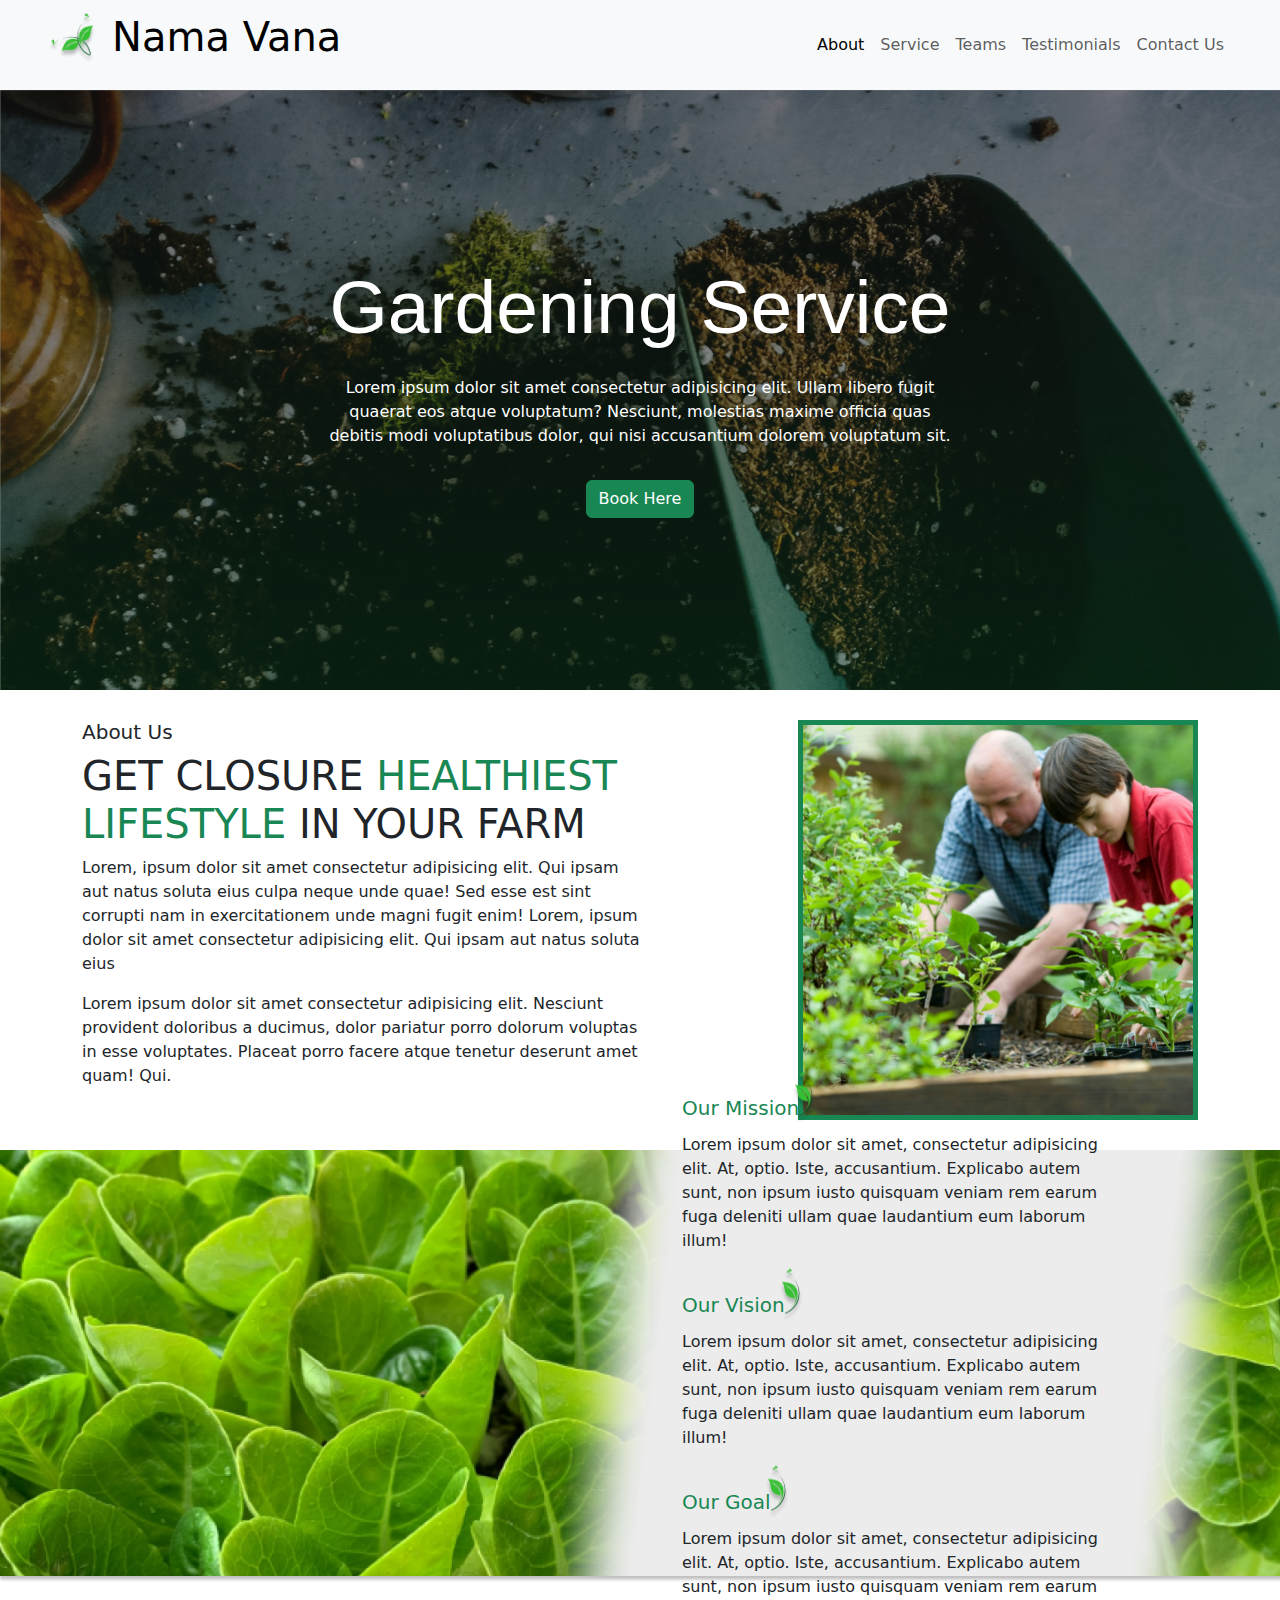
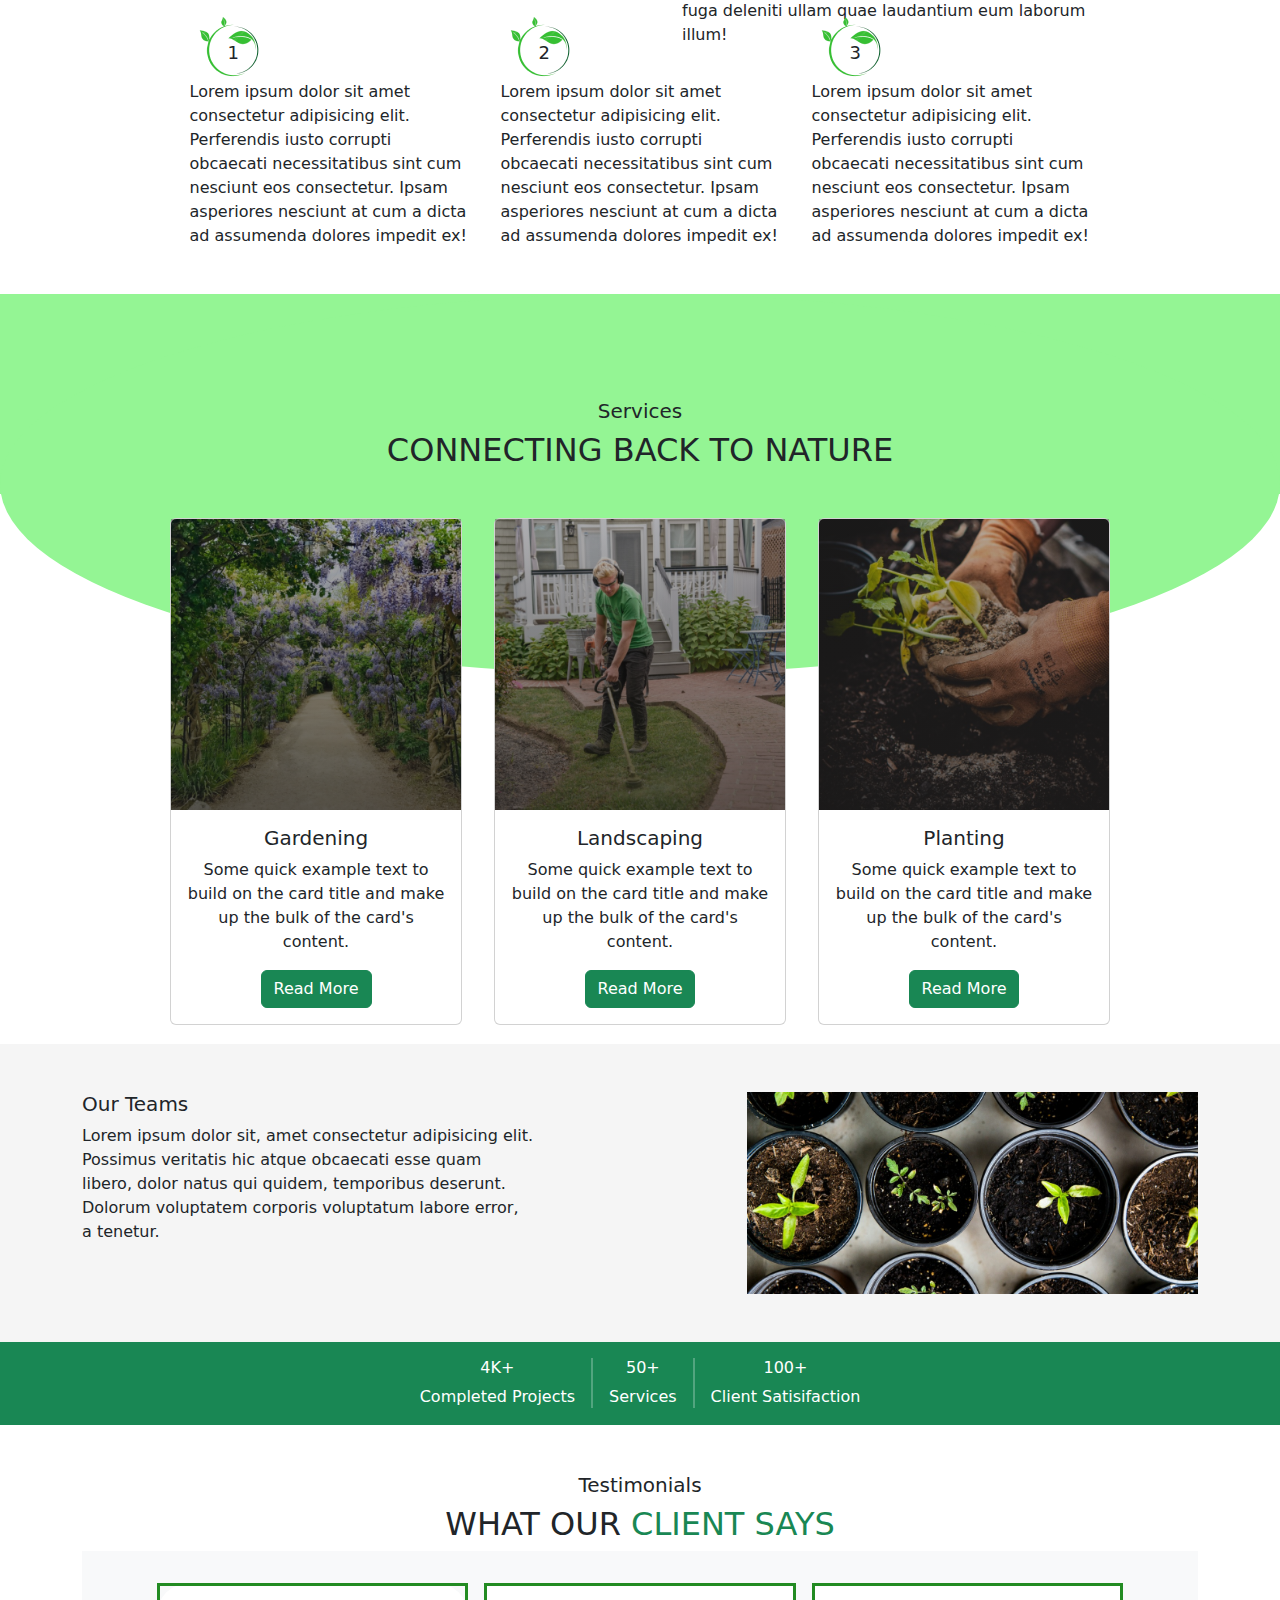
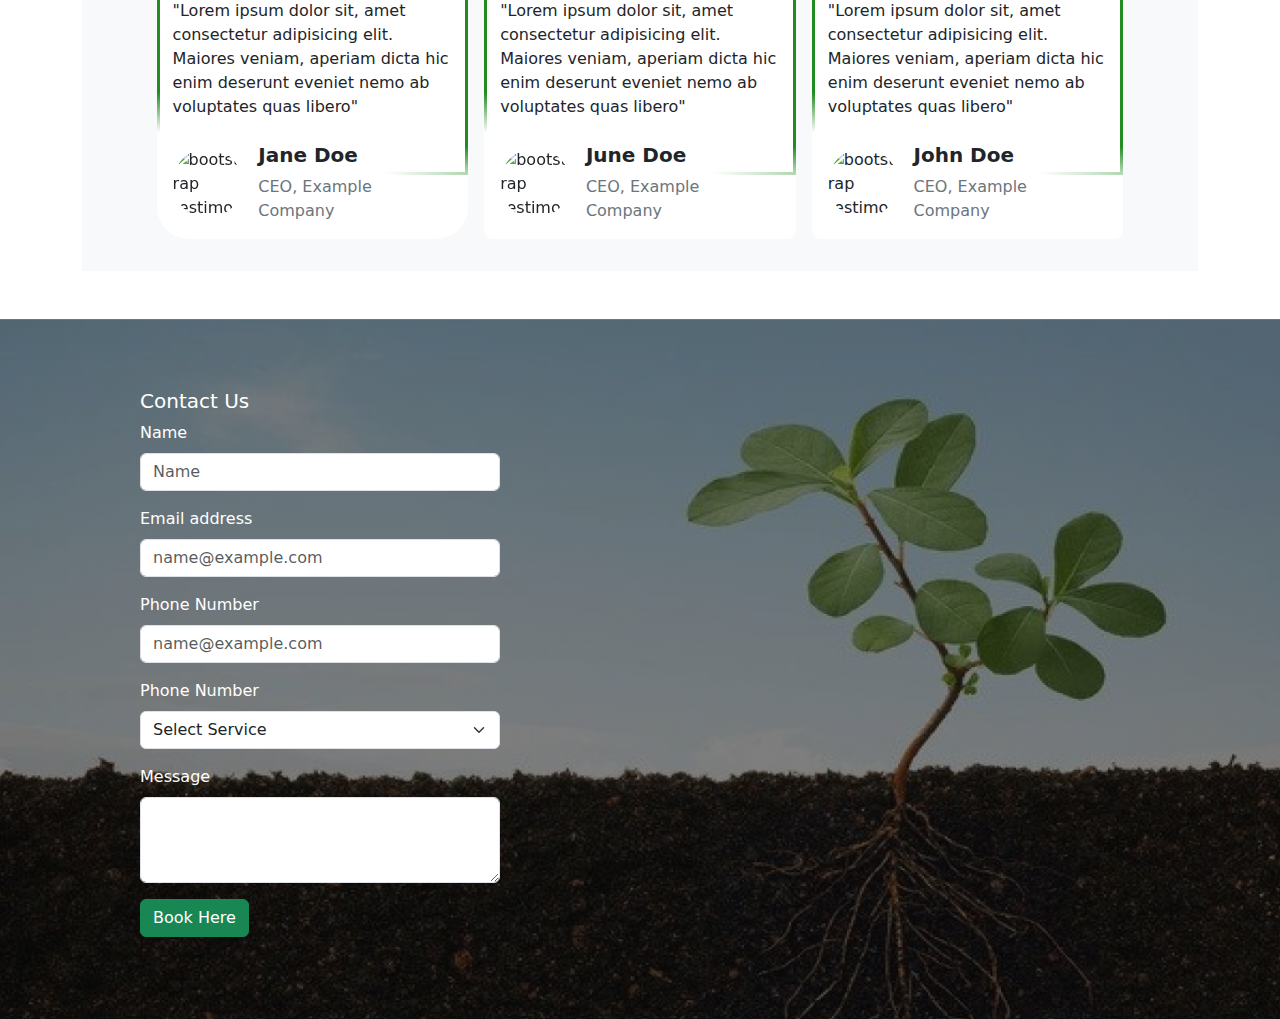
==== gardening_landing_page/html/index.html @ 5853735e "Adding Expense Logger and Gardening Landing Page projects" ====
<!DOCTYPE html>
<html lang="en">
<head>
    <meta charset="UTF-8">
    <meta name="viewport" content="width=device-width, initial-scale=1.0">
    <title>Document</title>

    <!-- ---google fonts----- -->
    <link rel="preconnect" href="https://fonts.googleapis.com">
    <link rel="preconnect" href="https://fonts.gstatic.com" crossorigin>
    <link href="https://fonts.googleapis.com/css2?family=Irish+Grover&display=swap" rel="stylesheet">
    <link href="https://cdn.jsdelivr.net/npm/bootstrap@5.1.3/dist/css/bootstrap.min.css" rel="stylesheet" crossorigin="anonymous">
    <link href="../assets/css/style.css" rel="stylesheet">
    <script src="https://cdn.jsdelivr.net/npm/bootstrap@5.1.3/dist/js/bootstrap.bundle.min.js" crossorigin="anonymous"></script>
</head>
<body>
    <!-- ----navbar----- -->
    <nav class="navbar navbar-expand-lg navbar-light bg-light">
        <div class="container-fluid px-5">
            <a class="d-flex navbar-brand flex-start" href="#">
                <img src="../assets/img/logo.png" alt="" width="64" height="64" class="d-inline-block align-text-top">
               <h1 class="irish-grover-regular">Nama Vana</h1>
              </a>
          <button class="navbar-toggler" type="button" data-bs-toggle="collapse" data-bs-target="#navbarNavAltMarkup" aria-controls="navbarNavAltMarkup" aria-expanded="false" aria-label="Toggle navigation">
            <span class="navbar-toggler-icon"></span>
          </button>
          <div class="collapse navbar-collapse" id="navbarNavAltMarkup">
            <div class="navbar-nav">
              <a class="nav-link active" aria-current="page" href="#">About</a>
              <a class="nav-link" href="#">Service</a>
              <a class="nav-link" href="#">Teams</a>
              <a class="nav-link" href="#">Testimonials</a>
              <a class="nav-link" href="#">Contact Us</a>
            </div>
          </div>
        </div>
      </nav>
      <!-- -----header section--- -->
<div class="hero-img ">
<span class="overlay-text">
    <h1>Gardening Service</h1>
    <p class="py-3">Lorem ipsum dolor sit amet consectetur adipisicing elit. Ullam libero fugit quaerat eos atque voluptatum? Nesciunt, molestias maxime officia quas debitis modi voluptatibus dolor, qui nisi accusantium dolorem voluptatum sit.</p>
    <button type="button" class="btn btn-success">Book Here</button>
</span>
</div>
<!-- -----header section---- -->
<section class="container margin-30y">
  <div class="d-flex justify-content-between">
    <div class="col-lg-6">
      <h5>About Us</h5>
      <h1>GET CLOSURE <span class="text-success">HEALTHIEST LIFESTYLE</span> IN YOUR FARM</h1>
      <p>Lorem, ipsum dolor sit amet consectetur adipisicing elit. Qui ipsam aut natus soluta eius culpa neque unde quae! Sed esse est sint corrupti nam in exercitationem unde magni fugit
         enim! Lorem, ipsum dolor sit amet consectetur adipisicing elit. Qui ipsam aut natus soluta eius</p>
    <p>Lorem ipsum dolor sit amet consectetur adipisicing elit. Nesciunt provident doloribus a ducimus, 
      dolor pariatur porro dolorum voluptas in esse voluptates. Placeat porro facere atque tenetur deserunt amet quam! Qui.</p>
    </div>
    <div class="col-lg-4 img-h300">
      <img src="../assets/img/img2.png" alt=" " class="border border-success border border-5">
    </div>
  </div>
</section>
<!-- -------body section---- -->
<div class="col-lg-4 img-position">
  <img src="../assets/img/img3.png" alt=" ">
  <div class="text-overlay-left">
   <div class="d-flex align-items-center d-flex-item">
      <div class="text-container">
        <h5 class="text-success d-flex flex-start  ">Our Mission</h5>
    </div>
      <div class="emoji-container" style="margin-left: -25px;">
          <img src="../assets/img/img6.png" alt="Emoji Image">
      </div>
     </div>
     <p>Lorem ipsum dolor sit amet, consectetur adipisicing elit. At, optio. Iste, accusantium. Explicabo autem sunt, non ipsum iusto quisquam veniam rem earum fuga deleniti ullam quae laudantium eum laborum illum!</p>
  <!-- ------- -->
  <div class="d-flex align-items-center d-flex-item">
    <div class="text-container">
      <h5 class="text-success d-flex flex-start">Our Vision</h5>
  </div>
    <div class="emoji-container" style="margin-left: -24px;">
        <img src="../assets/img/img6.png" alt="Emoji Image">
    </div>
   </div> 
   <p>Lorem ipsum dolor sit amet, consectetur adipisicing elit. At, optio. Iste, accusantium. Explicabo autem sunt, non ipsum iusto quisquam veniam rem earum fuga deleniti ullam quae laudantium eum laborum illum!</p>
<!-- --------  -->
<div class="d-flex align-items-center d-flex-item">
  <div class="text-container">
    <h5 class="text-success d-flex flex-start">Our Goal</h5>
</div>
  <div class="emoji-container" style="margin-left: -24px;">
      <img src="../assets/img/img6.png" alt="Emoji Image">
  </div>
 </div> 
 <p>Lorem ipsum dolor sit amet, consectetur adipisicing elit. At, optio. Iste, accusantium. Explicabo autem sunt, non ipsum iusto quisquam veniam rem earum fuga deleniti ullam quae laudantium eum laborum illum!</p>
</div>
</div>
<!-- ----------Why choose Us------ -->
<section class="container margin-30y align-items-center">
<div class="d-flex flex-row align-items-center justify-content-center text-centre">
  <div class="col-lg-3 align-items-center mx-3 text-centre">
  <div class="image-container text-centre">
    <img src="../assets/img/img5.png" alt="Image">
    <div class="number-overlay">1</div>
    </div>
    <p class="text-centre">Lorem ipsum dolor sit amet consectetur adipisicing elit. Perferendis iusto corrupti obcaecati necessitatibus sint cum nesciunt eos consectetur. Ipsam asperiores nesciunt at cum a dicta ad assumenda dolores impedit ex!</p>
 </div>
 <div class="col-lg-3 align-items-center mx-3">
  <div class="image-container text-centre">
    <img src="../assets/img/img5.png" alt="Image">
    <div class="number-overlay">2</div>
    </div>
    <p class="text-centre">Lorem ipsum dolor sit amet consectetur adipisicing elit. Perferendis iusto corrupti obcaecati necessitatibus sint cum nesciunt eos consectetur. Ipsam asperiores nesciunt at cum a dicta ad assumenda dolores impedit ex!</p>
 </div>
 <div class="col-lg-3 align-items-center mx-3">
  <div class="image-container text-centre">
    <img src="../assets/img/img5.png" alt="Image">
    <div class="number-overlay">3</div>
    </div>
    <p class="text-centre">Lorem ipsum dolor sit amet consectetur adipisicing elit. Perferendis iusto corrupti obcaecati necessitatibus sint cum nesciunt eos consectetur. Ipsam asperiores nesciunt at cum a dicta ad assumenda dolores impedit ex!</p>
 </div>
</div>
</section>   
<!-- ------  -->
 <section class="container-fluid p-0" style="position: relative;height: 750px;">
  <div class="box">
    <div class="box-circle">
      <div class="overlay-service text-dark">
        <h5>Services</h5>
        <h2>CONNECTING BACK TO NATURE</h2>
        <div class="d-flex flex-row justify-content-center mt-5">
          <div class="col-lg-4 mx-3">
            <div class="card">
           <div class="card-overlay">
              <img src="../assets/img/gardening.png" class="card-img-top" alt="..."></div> 
              <div class="card-body">
                <h5 class="card-title">Gardening</h5>
                <p class="card-text">Some quick example text to build on the card title and make up the bulk of the card's content.</p>
                <a href="#" class="btn btn-success">Read More</a>
              </div>
            </div>
          </div>
          <div class="col-lg-4  mx-3">
            <div class="card">
              <div class="card-overlay">
              <img src="../assets/img/landscaping.png" class="card-img-top" alt="..."></div>
              <div class="card-body">
                <h5 class="card-title">Landscaping</h5>
                <p class="card-text">Some quick example text to build on the card title and make up the bulk of the card's content.</p>
                <a href="#" class="btn btn-success">Read More</a>
              </div>
            </div>
          </div>
          <div class="col-lg-4 mx-3 ">
            <div class="card">
              <div class="card-overlay">
                <img src="../assets/img/planting.png" class="card-img-top" alt="..."></div>
              <div class="card-body">
                <h5 class="card-title">Planting</h5>
                <p class="card-text">Some quick example text to build on the card title and make up the bulk of the card's content.</p>
                <a href="#" class="btn btn-success">Read More</a>
              </div>
            </div>
          </div>
        </div>
    </div>
  </div>
 </section>
 <!-- ----Teams---- -->
  <section style="background-color: #F5F5F5;">
    <div class="container">
      <div class="row justify-content-between py-5">
      <div class="col-lg-5 col">
        <h5>Our Teams</h5>
        <p>Lorem ipsum dolor sit, amet consectetur adipisicing elit. Possimus veritatis hic atque obcaecati esse quam libero, dolor natus qui quidem, temporibus deserunt. Dolorum voluptatem corporis voluptatum labore error, a tenetur.</p>
      </div>
      <div class="col-lg-5 col">
        <img src="../assets/img/img4.png" alt="" class="img-fluid">
      </div>
    </div>
  </div>
  </section>
  <!-- -----number---- -->
   <section class="d-flex gap-3 justify-content-center bg-success text-white m-0 flex-align-tems-center py-3">
    <div class="align-items-center">
      <h6>4K+</h6>
      <p class="mb-0">Completed Projects</p>
    </div>
    <div class="vr"></div>
    <div>
      <h6>50+</h6>
      <p class="mb-0">Services</p>
    </div>
    <div class="vr"></div>
    <div>
      <h6>100+</h6>
      <p class="mb-0">Client Satisifaction</p>
    </div>
   </section>
   <!-- ------Testimonials------ -->
    <section class="container my-5">
      <div class="flex-align-tems-center">
      <h5 class="text-centre">Testimonials</h5>
      <h2>WHAT OUR <span class="text-success">CLIENT SAYS</span></h2></div>
   
    

    <div class="container-fluid bg-body-tertiary py-3">
      <div id="testimonialCarousel" class="carousel" data-bs-touch="false">
        <div class="carousel-inner">
          <div class="carousel-item active rounded-5">
            <div class="card rounded-5">
              <div class="quotes display-2 text-body-tertiary">
                <i class="bi bi-quote"></i>
              </div>
              <div class="card-body">
                <p class="card-text">"Lorem ipsum dolor sit, amet consectetur adipisicing elit. Maiores veniam, aperiam dicta hic enim deserunt eveniet nemo ab voluptates quas libero"</p>
                <div class="d-flex align-items-center pt-2">
                  <img src="https://codingyaar.com/wp-content/uploads/square-headshot-1.png" alt="bootstrap testimonial carousel slider 2">
                  <div>
                    <h5 class="card-title fw-bold">Jane Doe</h5>
                    <span class="text-secondary">CEO, Example Company</span>
                  </div>
                </div>
              </div>
            </div>
          </div>
          <div class="carousel-item">
            <div class="card rounded-3 ">
              <div class="quotes display-2 text-body-tertiary">
                <i class="bi bi-quote"></i>
              </div>
              <div class="card-body">
                <p class="card-text">"Lorem ipsum dolor sit, amet consectetur adipisicing elit. Maiores veniam, aperiam dicta hic enim deserunt eveniet nemo ab voluptates quas libero"</p>
                <div class="d-flex align-items-center pt-2">
                  <img src="https://codingyaar.com/wp-content/uploads/square-headshot-2.png" alt="bootstrap testimonial carousel slider 2">
                  <div>
                    <h5 class="card-title fw-bold">June Doe</h5>
                    <span class="text-secondary">CEO, Example Company</span>
                  </div>
                </div>
              </div>
            </div>
          </div>
          <div class="carousel-item">
            <div class="card rounded-3">
              <div class="quotes display-2 text-body-tertiary">
                <i class="bi bi-quote"></i>
              </div>
              <div class="card-body">
                <p class="card-text">"Lorem ipsum dolor sit, amet consectetur adipisicing elit. Maiores veniam, aperiam dicta hic enim deserunt eveniet nemo ab voluptates quas libero"</p>
                <div class="d-flex align-items-center pt-2">
                  <img src="https://codingyaar.com/wp-content/uploads/bootstrap-profile-card-image.jpg" alt="bootstrap testimonial carousel slider 2">
                  <div>
                    <h5 class="card-title fw-bold">John Doe</h5>
                    <span class="text-secondary">CEO, Example Company</span>
                  </div>
                </div>
              </div>
            </div>
          </div>
         
        </div>
          </div>
    </div>
  </section>
    <!-- ------contact us----- -->
     <section>
      <div class="footer-img ">
        <div class="container overlay-text-footer text-white">
            <h5 class="text-centre">Contact Us</h5>
            <div class="mb-3">
              <label for="exampleFormControlInput1" class="form-label">Name</label>
              <input type="text" class="form-control" id="exampleFormControlInput1" placeholder="Name">
            </div>
            <div class="mb-3">
              <label for="exampleFormControlInput1" class="form-label">Email address</label>
              <input type="email" class="form-control" id="exampleFormControlInput1" placeholder="name@example.com">
            </div>
            <div class="mb-3">
              <label for="exampleFormControlInput1" class="form-label">Phone Number</label>
              <input type="number" class="form-control" id="exampleFormControlInput1" placeholder="name@example.com">
            </div>
            <div class="mb-3">
              <label for="exampleFormControlInput1" class="form-label">Phone Number</label>
              <select class="form-select" aria-label="Default select example">
                <option selected>Select Service</option>
                <option value="1">Landscapes</option>
                <option value="2">Gardening</option>
                <option value="3">Planting</option>
              </select>  
            </div>
 <div class="mb-3">
              <label for="exampleFormControlTextarea1" class="form-label">Message</label>
              <textarea class="form-control" id="exampleFormControlTextarea1" rows="3"></textarea>
            </div>
            <button type="button" class="btn btn-success">Book Here</button>
          </div>
        </div>
     </section>
  <script src="../assets/js/script.js"></script>
</body>
</html>
---- gardening_landing_page/assets/css/style.css ----
.irish-grover-regular {
    font-family: "Irish Grover", system-ui;
    font-weight: 400;
    font-style: normal;
  }
  .hero-img{
    background-image:linear-gradient(to bottom, rgba(24, 22, 24, 0.52), rgba(15, 56, 31, 0.53)),url('../img/img1.png');
    height: 600px;
    width: 100%;
    background-repeat: no-repeat;
    position: relative;
    /* display: inline-block; */
  }
   .overlay-text {
    position: absolute;
    top: 50%; 
    left: 50%; 
    transform: translate(-50%, -50%); 
    color: #fff; 
     text-align: center;
    }
    .overlay-text h1{
        font-size: 75px;
        font-family:'Segoe UI', Tahoma, Geneva, Verdana, sans-serif;
    }
    .img-h300{
      width: 400px;
      height: 400px;
      overflow: hidden;
      position: relative;
    }
    .img-h300 img {
      width: 100%;
      height: 100%;
      object-fit: cover;
  }
    .container{
      width:1200px;
    }
    .margin-30y{
      margin-top: 30px;
      margin-bottom: 30px;
    }
    .margin-right-30{
margin-right: 150px;
    }
  @media (min-width: 992px) {
    .navbar-expand-lg .navbar-collapse {
        display: flex !important;
        flex-basis: auto;
        flex-direction: row-reverse;
    }
}
.img-position{
   width: 100%;
     height: auto;
    margin: auto;
    position: relative;
}
.img-position img {
    width: 100%;
    height: auto;
}
 .text-overlay-left {
  position: absolute;
            top: 50%;
            left: 70%;
            transform: translate(-50%, -50%);
             padding: 10px;
             width: 35%;
  }
  .emoji-container img {
    max-width: 100px; /* Limit the max width of the emoji */
    /* height: auto; */
}
.text-container {
  margin-top: 20px;
    display: flex;
   
}
.image-container {
  position: relative;
  display: flex;
}
.image-container img {
  display: block;
  max-width: 100%; 
  height: auto; 
}
.image-container .number-overlay {
  position: absolute;
  top: 21px; /* Adjust as needed */
  left: 28px; /* Adjust as needed */
  padding: 5px 10px;
  font-size: 18px;
 }
 .box{
  width: 100%;
  height: 200px;
  background-color: rgb(148, 245, 148);
  position: relative;
  /* border-radius: 0px 0px 190px 190px; */
  }
  .box-circle{
    /* width: 100%;
    height: 200px; */
    /* background-color: rgb(3, 31, 3); */
    position: absolute;
    left: 0px;
  top: 0%;
  /* z-index: -1; */
/* border-radius: 0px 0px 90px 90px; */
width: 100%; /* Adjust size as needed */
height: 380px; /* Adjust size as needed */
background-color: rgb(148, 245, 148); /* Background color of the circle */
border-radius: 130%; /* Creates a circular shape */
display: flex;
justify-content: center;
align-items: center;
  }
  .box .overlay-service{
    position: absolute;
    top:110%;
    left:50%;
    transform: translate(-50%, -50%);
             padding: 10px;
             align-items: center;
             text-align: center;
             width: 70%; 
   }
   .card-overlay {
    position: relative;
    overflow: hidden;
}
.card-overlay img {
    width: 100%;
    height: auto;
}
.card-overlay::after {
    content: "";
    position: absolute;
    top: 0%;
    left: 0;
    width: 100%;
    height: 100%;
    background: linear-gradient(to bottom, rgba(16, 14, 14, 0.3), rgba(26, 24, 24, 0.7));
    z-index: 1;
}
.flex-align-tems-center{
  margin: 0;
  text-align: center;
  align-items: center;
}
.vr{
  height: 50px;
  width: 2px;
  color: #fff;
}
.carousel img {
  width: 70px;
  max-height: 70px;
  border-radius: 50%;
  margin-right: 1rem;
  overflow: hidden;
}
.carousel-inner {
  padding: 1em;
}

@media screen and (min-width: 576px) {
  .carousel-inner {
    display: flex;
    width: 90%;
    margin-inline: auto;
    padding: 1em 0;
    overflow: hidden;
  }
  .carousel-item {
    display: block;
    margin-right: 0;
    flex: 0 0 calc(100% / 2);
  }
}
@media screen and (min-width: 768px) {
  .carousel-item {
    display: block;
    margin-right: 0;
    flex: 0 0 calc(100% / 3);
  }
}
.carousel .card {
  margin: 0 0.5em;
  border: 0;
}

.carousel-control-prev,
.carousel-control-next {
  width: 3rem;
  height: 3rem;
  background-color: grey;
  border-radius: 50%;
  top: 50%;
  transform: translateY(-50%);
}
.carousel-item .card{
 position: relative;
 
}
.carousel-item .card::after {
  content: "";
  position: absolute;
  top: 0%;
  left: 0;
  width: 100%;
  height: 75%;
  border:3px solid transparent;
  border-image:linear-gradient(-170deg, #228B22,#228B22,#228B22,#228B22,#228B22,#ffff,#ffff);
  border-image-slice:1;
  box-sizing: border-box;
  border-radius:15px;
}
.carousel img{
  z-index: 1;
}
.footer-img{
  background-image:linear-gradient(to bottom, rgba(11, 11, 11, 0.52), rgba(12, 12, 12, 0.53)),url('../img/contact.png');
  height: 700px;
  width: 100%;
  position: relative;
 background-repeat:no-repeat;
  background-size: cover;
  display: block;
  justify-content: center;
  /* display: inline-block; */
}
 .overlay-text-footer {
  position: absolute;
  top: 10%; 
  left: 10%; 
  width: 30%;
  /* transform: translate(-50%, -50%);  */
  color: #eae7e7;
  background-color: rgba(252, 252, 252, 0.78)11, 11, 0.52;
 z-index: 1;
  }
    .overlay-text-footer:before{
      background-color: #fff;
      opacity: 0.5;
      z-index: 1;
      position: absolute;
        }
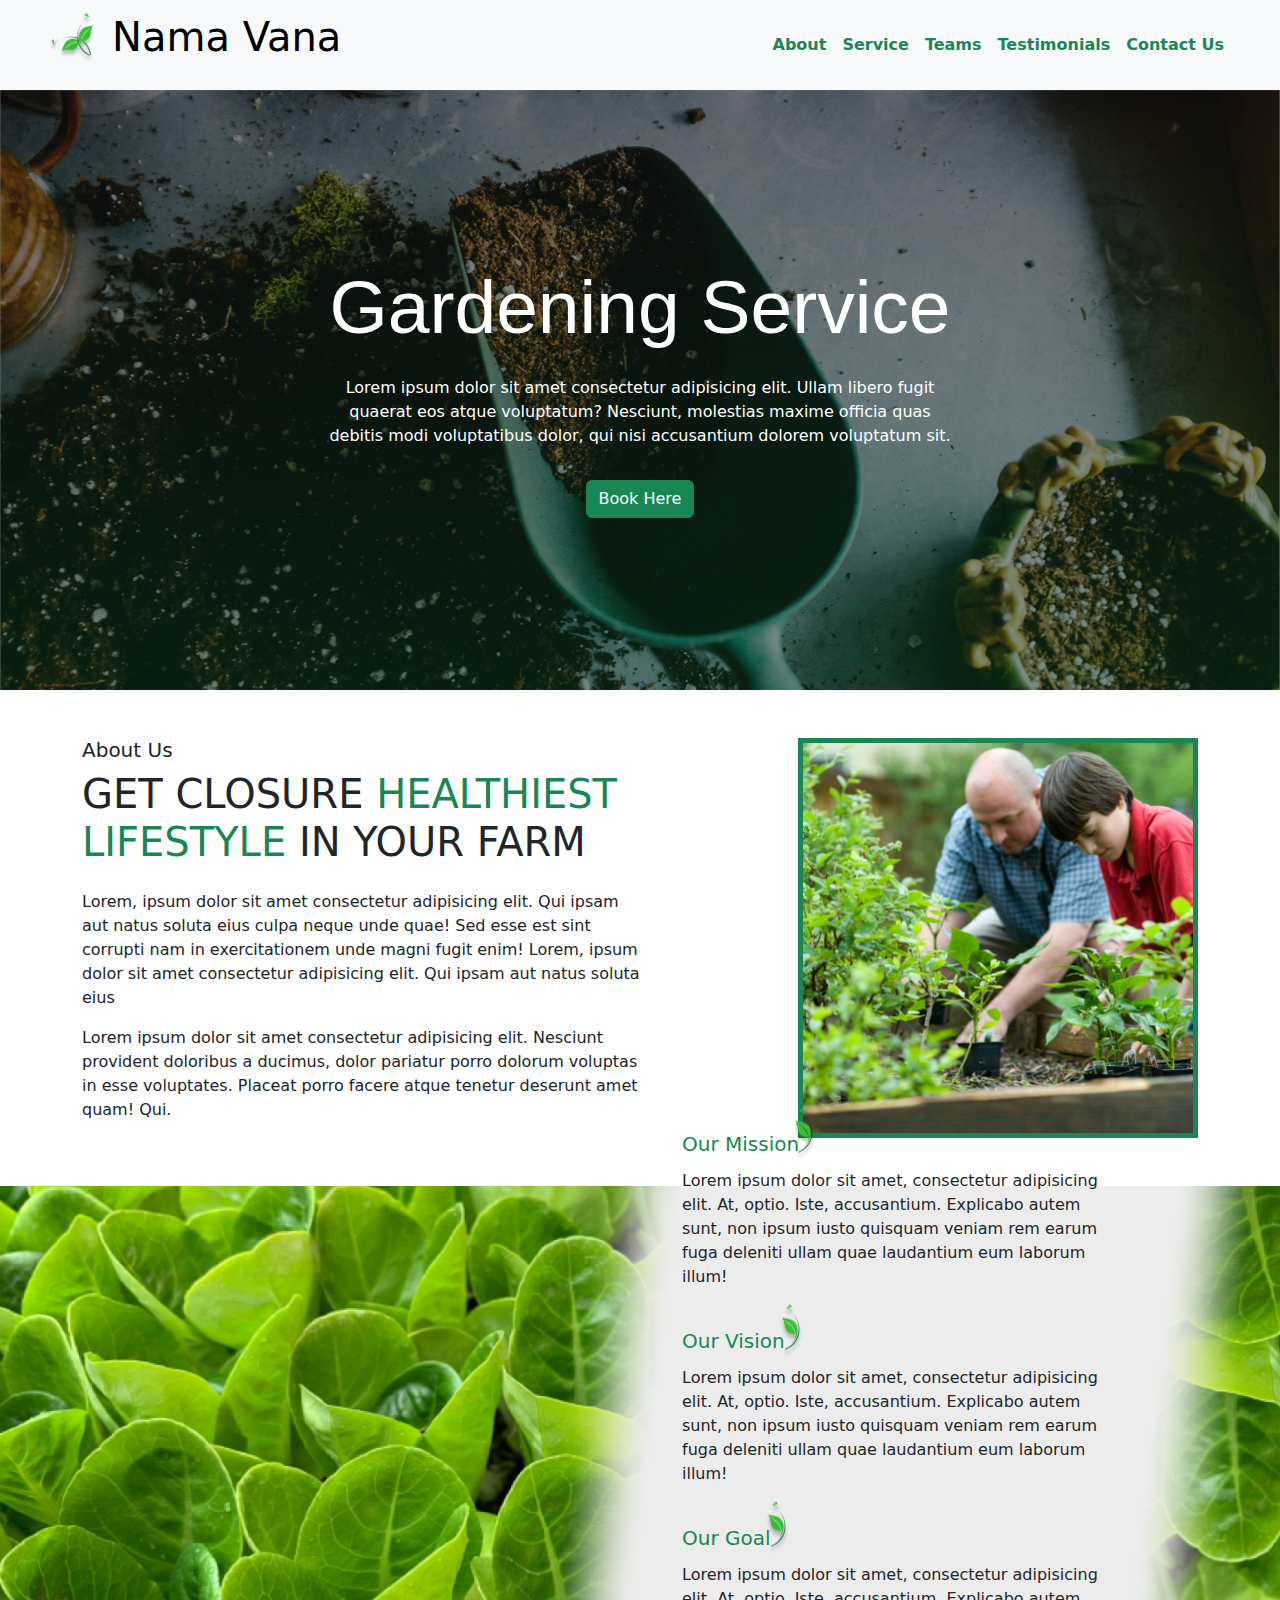
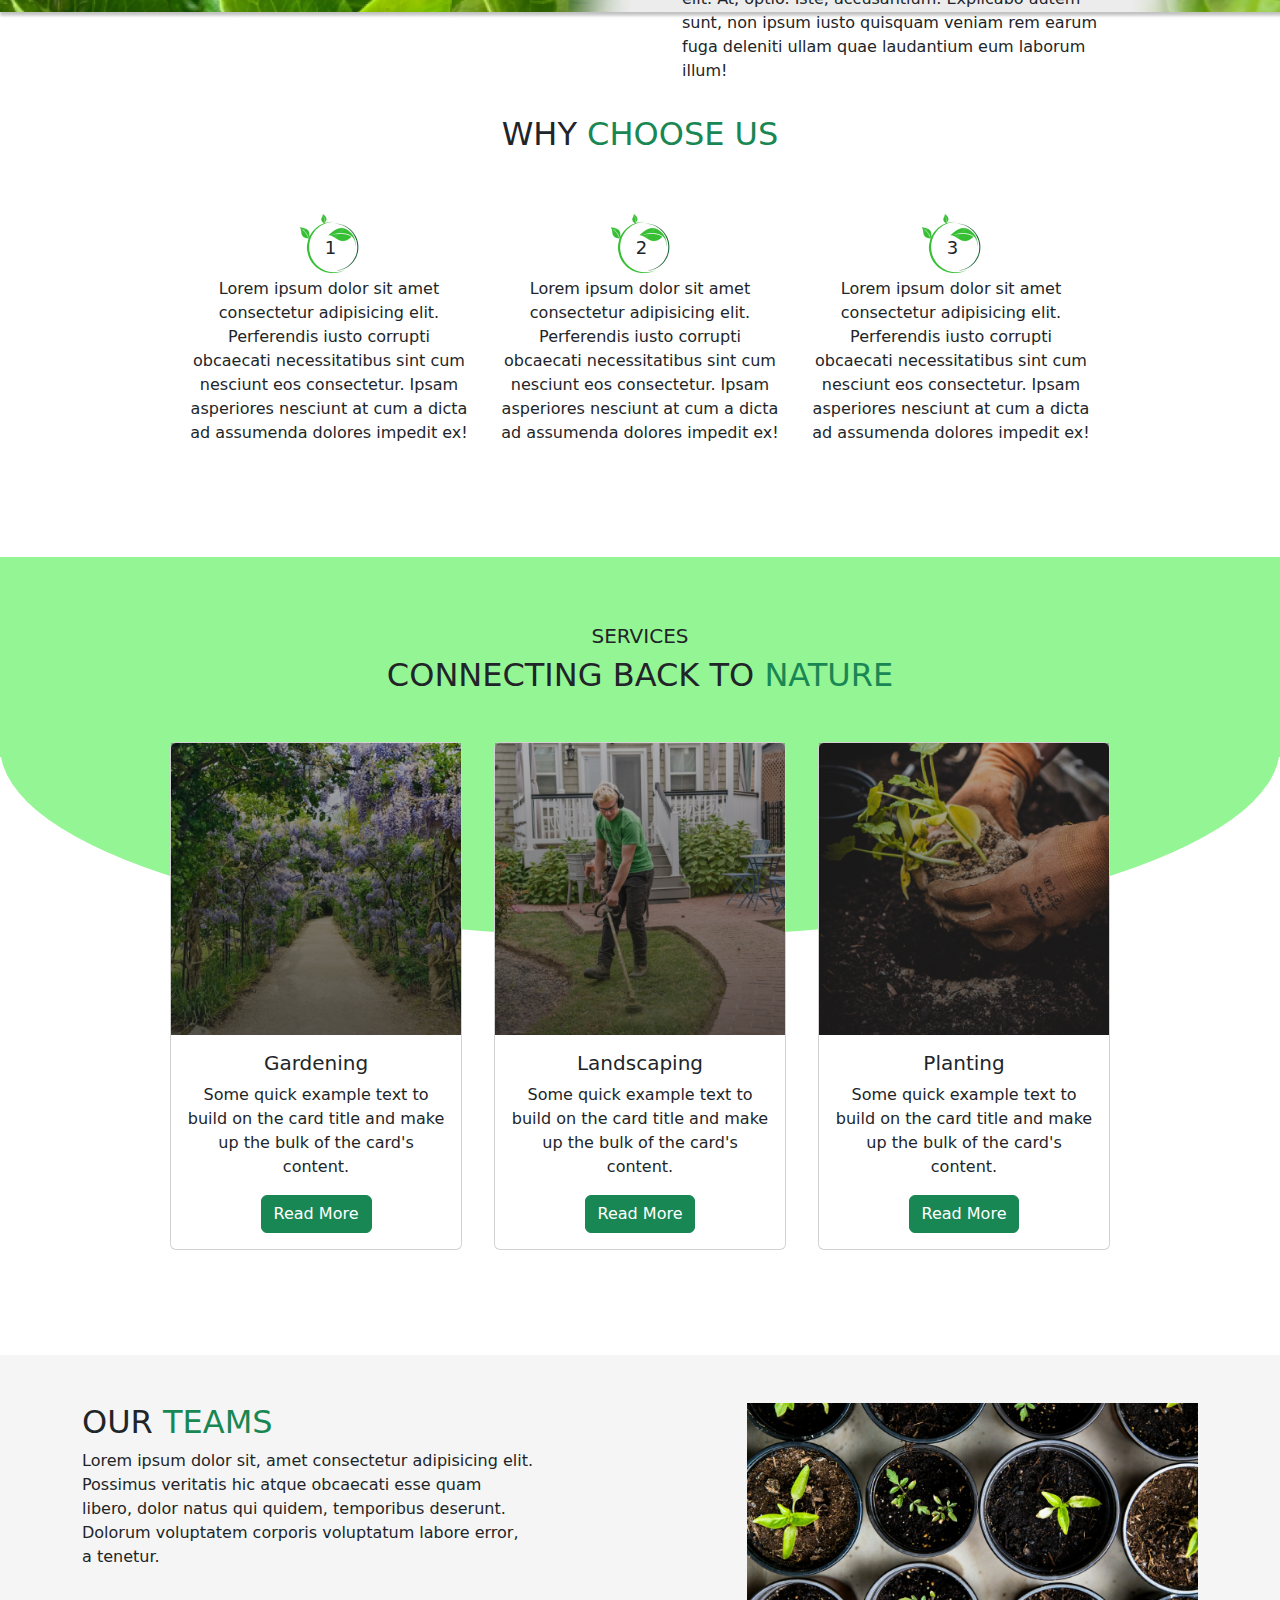
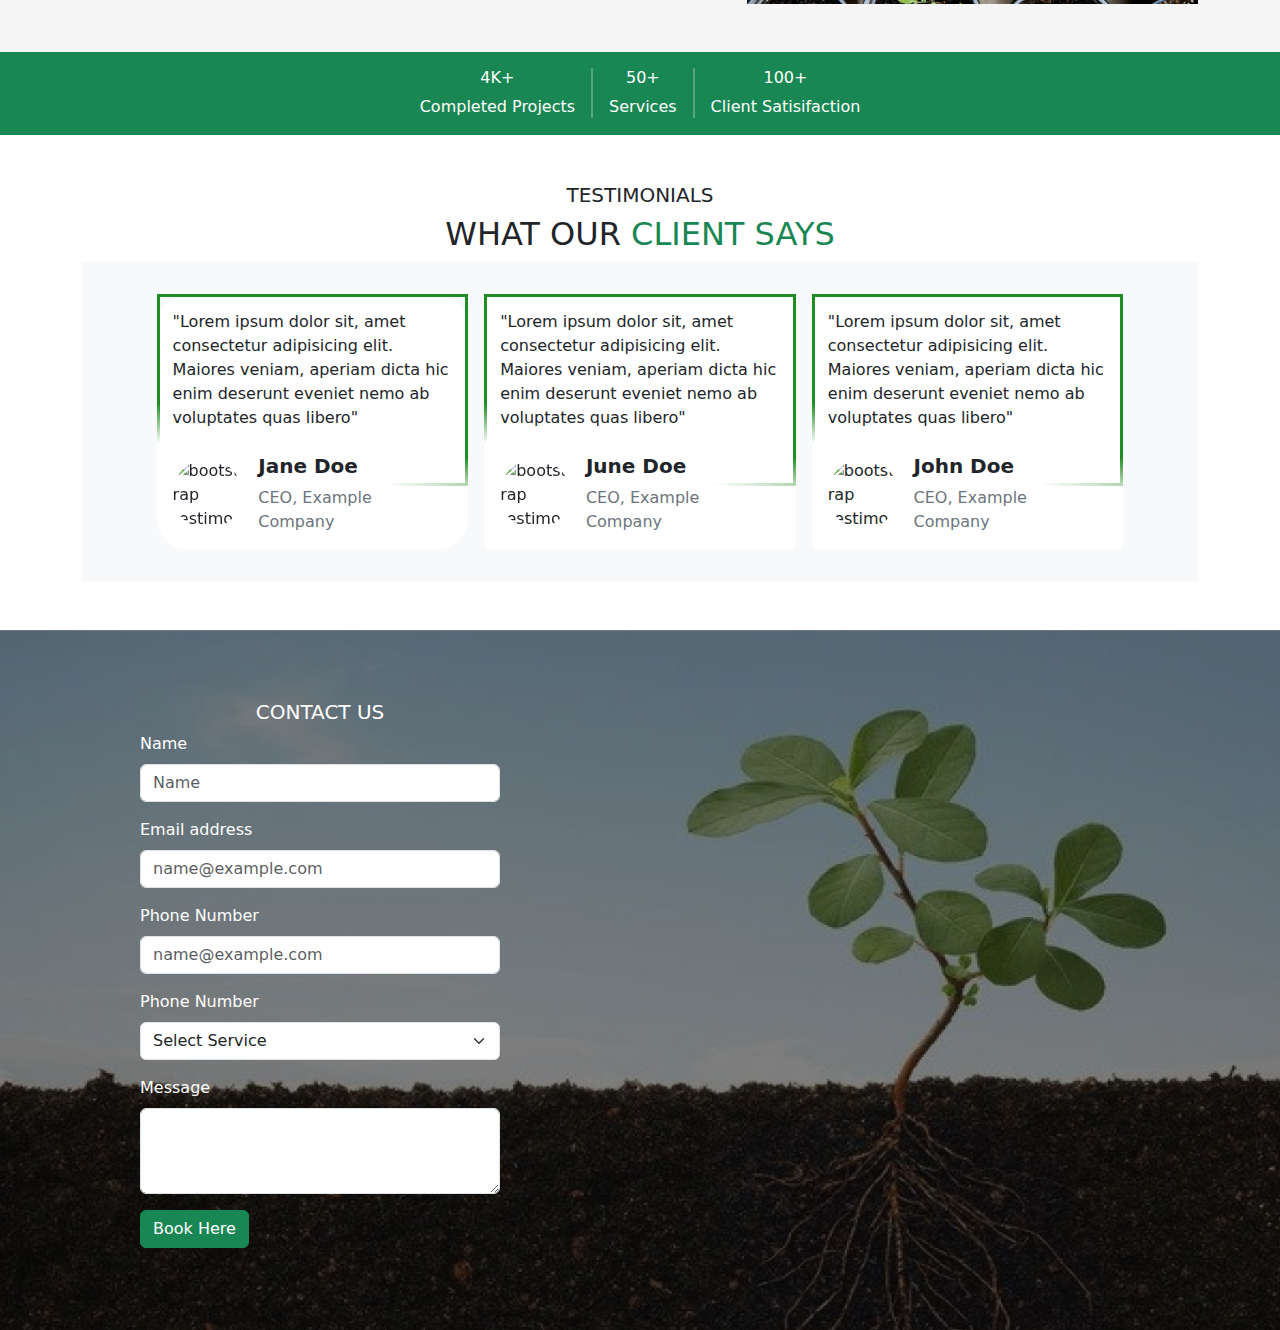
==== commit e88fa63d: "Fixed issues with allignments" ====
--- a/gardening_landing_page/html/index.html
+++ b/gardening_landing_page/html/index.html
@@ -26,11 +26,11 @@
           </button>
           <div class="collapse navbar-collapse" id="navbarNavAltMarkup">
             <div class="navbar-nav">
-              <a class="nav-link active" aria-current="page" href="#">About</a>
-              <a class="nav-link" href="#">Service</a>
-              <a class="nav-link" href="#">Teams</a>
-              <a class="nav-link" href="#">Testimonials</a>
-              <a class="nav-link" href="#">Contact Us</a>
+              <a class="nav-link active text-success" aria-current="page" href="#about">About</a>
+              <a class="nav-link text-success" href="#service" >Service</a>
+              <a class="nav-link text-success" href="#teams">Teams</a>
+              <a class="nav-link text-success" href="#testimonials">Testimonials</a>
+              <a class="nav-link text-success" href="#contact">Contact Us</a>
             </div>
           </div>
         </div>
@@ -43,18 +43,18 @@
     <button type="button" class="btn btn-success">Book Here</button>
 </span>
 </div>
-<!-- -----header section---- -->
-<section class="container margin-30y">
-  <div class="d-flex justify-content-between">
-    <div class="col-lg-6">
+<!-- -----about section---- -->
+<section class="container margin-30y my-5">
+  <div class="d-flex justify-content-between" id="about">
+    <div class="col-lg-6 col">
       <h5>About Us</h5>
       <h1>GET CLOSURE <span class="text-success">HEALTHIEST LIFESTYLE</span> IN YOUR FARM</h1>
-      <p>Lorem, ipsum dolor sit amet consectetur adipisicing elit. Qui ipsam aut natus soluta eius culpa neque unde quae! Sed esse est sint corrupti nam in exercitationem unde magni fugit
+      <p class="pt-3">Lorem, ipsum dolor sit amet consectetur adipisicing elit. Qui ipsam aut natus soluta eius culpa neque unde quae! Sed esse est sint corrupti nam in exercitationem unde magni fugit
          enim! Lorem, ipsum dolor sit amet consectetur adipisicing elit. Qui ipsam aut natus soluta eius</p>
     <p>Lorem ipsum dolor sit amet consectetur adipisicing elit. Nesciunt provident doloribus a ducimus, 
       dolor pariatur porro dolorum voluptas in esse voluptates. Placeat porro facere atque tenetur deserunt amet quam! Qui.</p>
     </div>
-    <div class="col-lg-4 img-h300">
+    <div class="col-lg-4 img-h300 col">
       <img src="../assets/img/img2.png" alt=" " class="border border-success border border-5">
     </div>
   </div>
@@ -95,38 +95,39 @@
 </div>
 </div>
 <!-- ----------Why choose Us------ -->
-<section class="container margin-30y align-items-center">
-<div class="d-flex flex-row align-items-center justify-content-center text-centre">
-  <div class="col-lg-3 align-items-center mx-3 text-centre">
-  <div class="image-container text-centre">
+<section class="container margin-30y align-items-center my-5 pb-5">
+  <h2 class="pt-5 pb-5 text-center">WHY <span class="text-success">CHOOSE US</span> </h2>
+<div class="d-flex flex-row align-items-center justify-content-center text-center">
+  <div class="col-lg-3 align-items-center mx-3 text-center">
+  <div class="image-container text-center">
     <img src="../assets/img/img5.png" alt="Image">
     <div class="number-overlay">1</div>
     </div>
-    <p class="text-centre">Lorem ipsum dolor sit amet consectetur adipisicing elit. Perferendis iusto corrupti obcaecati necessitatibus sint cum nesciunt eos consectetur. Ipsam asperiores nesciunt at cum a dicta ad assumenda dolores impedit ex!</p>
+    <p class="text-center">Lorem ipsum dolor sit amet consectetur adipisicing elit. Perferendis iusto corrupti obcaecati necessitatibus sint cum nesciunt eos consectetur. Ipsam asperiores nesciunt at cum a dicta ad assumenda dolores impedit ex!</p>
  </div>
  <div class="col-lg-3 align-items-center mx-3">
-  <div class="image-container text-centre">
+  <div class="image-container text-center">
     <img src="../assets/img/img5.png" alt="Image">
     <div class="number-overlay">2</div>
     </div>
-    <p class="text-centre">Lorem ipsum dolor sit amet consectetur adipisicing elit. Perferendis iusto corrupti obcaecati necessitatibus sint cum nesciunt eos consectetur. Ipsam asperiores nesciunt at cum a dicta ad assumenda dolores impedit ex!</p>
+    <p class="text-center">Lorem ipsum dolor sit amet consectetur adipisicing elit. Perferendis iusto corrupti obcaecati necessitatibus sint cum nesciunt eos consectetur. Ipsam asperiores nesciunt at cum a dicta ad assumenda dolores impedit ex!</p>
  </div>
  <div class="col-lg-3 align-items-center mx-3">
-  <div class="image-container text-centre">
+  <div class="image-container text-center">
     <img src="../assets/img/img5.png" alt="Image">
     <div class="number-overlay">3</div>
     </div>
-    <p class="text-centre">Lorem ipsum dolor sit amet consectetur adipisicing elit. Perferendis iusto corrupti obcaecati necessitatibus sint cum nesciunt eos consectetur. Ipsam asperiores nesciunt at cum a dicta ad assumenda dolores impedit ex!</p>
+    <p class="text-center">Lorem ipsum dolor sit amet consectetur adipisicing elit. Perferendis iusto corrupti obcaecati necessitatibus sint cum nesciunt eos consectetur. Ipsam asperiores nesciunt at cum a dicta ad assumenda dolores impedit ex!</p>
  </div>
 </div>
 </section>   
-<!-- ------  -->
+<!-- ------ service section  -->
  <section class="container-fluid p-0" style="position: relative;height: 750px;">
   <div class="box">
-    <div class="box-circle">
+    <div class="box-circle" id="service">
       <div class="overlay-service text-dark">
-        <h5>Services</h5>
-        <h2>CONNECTING BACK TO NATURE</h2>
+        <h5>SERVICES</h5>
+        <h2>CONNECTING BACK TO <span class="text-success">NATURE</span></h2>
         <div class="d-flex flex-row justify-content-center mt-5">
           <div class="col-lg-4 mx-3">
             <div class="card">
@@ -167,10 +168,10 @@
  </section>
  <!-- ----Teams---- -->
   <section style="background-color: #F5F5F5;">
-    <div class="container">
-      <div class="row justify-content-between py-5">
+    <div class="container mt-5">
+      <div class="row justify-content-between py-5" id="teams">
       <div class="col-lg-5 col">
-        <h5>Our Teams</h5>
+        <h2>OUR <span class="text-success">TEAMS</span> </h2>
         <p>Lorem ipsum dolor sit, amet consectetur adipisicing elit. Possimus veritatis hic atque obcaecati esse quam libero, dolor natus qui quidem, temporibus deserunt. Dolorum voluptatem corporis voluptatum labore error, a tenetur.</p>
       </div>
       <div class="col-lg-5 col">
@@ -197,13 +198,10 @@
     </div>
    </section>
    <!-- ------Testimonials------ -->
-    <section class="container my-5">
+    <section class="container my-5" id="testimonials">
       <div class="flex-align-tems-center">
-      <h5 class="text-centre">Testimonials</h5>
+      <h5 class="text-center">TESTIMONIALS</h5>
       <h2>WHAT OUR <span class="text-success">CLIENT SAYS</span></h2></div>
-   
-    
-
     <div class="container-fluid bg-body-tertiary py-3">
       <div id="testimonialCarousel" class="carousel" data-bs-touch="false">
         <div class="carousel-inner">
@@ -265,9 +263,9 @@
   </section>
     <!-- ------contact us----- -->
      <section>
-      <div class="footer-img ">
+      <div class="footer-img" id="contact">
         <div class="container overlay-text-footer text-white">
-            <h5 class="text-centre">Contact Us</h5>
+            <h5 class="text-center">CONTACT US</h5>
             <div class="mb-3">
               <label for="exampleFormControlInput1" class="form-label">Name</label>
               <input type="text" class="form-control" id="exampleFormControlInput1" placeholder="Name">
--- a/gardening_landing_page/assets/css/style.css
+++ b/gardening_landing_page/assets/css/style.css
@@ -9,6 +9,7 @@
     width: 100%;
     background-repeat: no-repeat;
     position: relative;
+    background-size: cover;
     /* display: inline-block; */
   }
    .overlay-text {
@@ -80,20 +81,21 @@
 }
 .image-container {
   position: relative;
-  display: flex;
+  /* display: flex; */
 }
 .image-container img {
-  display: block;
+  /* display: block; */
   max-width: 100%; 
   height: auto; 
 }
 .image-container .number-overlay {
   position: absolute;
-  top: 21px; /* Adjust as needed */
-  left: 28px; /* Adjust as needed */
+  top: 55%;
+  left:50%;
+  transform: translate(-45%, -45%); 
   padding: 5px 10px;
   font-size: 18px;
- }
+   }
  .box{
   width: 100%;
   height: 200px;
@@ -120,7 +122,7 @@
   }
   .box .overlay-service{
     position: absolute;
-    top:110%;
+    top:100%;
     left:50%;
     transform: translate(-50%, -50%);
              padding: 10px;
@@ -214,7 +216,7 @@
   width: 100%;
   height: 75%;
   border:3px solid transparent;
-  border-image:linear-gradient(-170deg, #228B22,#228B22,#228B22,#228B22,#228B22,#ffff,#ffff);
+  border-image:linear-gradient(-170deg, #228B22,#228B22,#228B22,#228B22,#228B22,rgb(255, 255, 255, 0.3),rgb(255, 255, 255, 0.3));
   border-image-slice:1;
   box-sizing: border-box;
   border-radius:15px;
@@ -249,4 +251,10 @@
       z-index: 1;
       position: absolute;
         }
-    +  .navbar-nav .text-success{
+font-weight:600
+  } 
+  .navbar-nav .text-success:hover{
+     font-weight: bold;
+    border-bottom: 3px Solid #228B22;
+      } 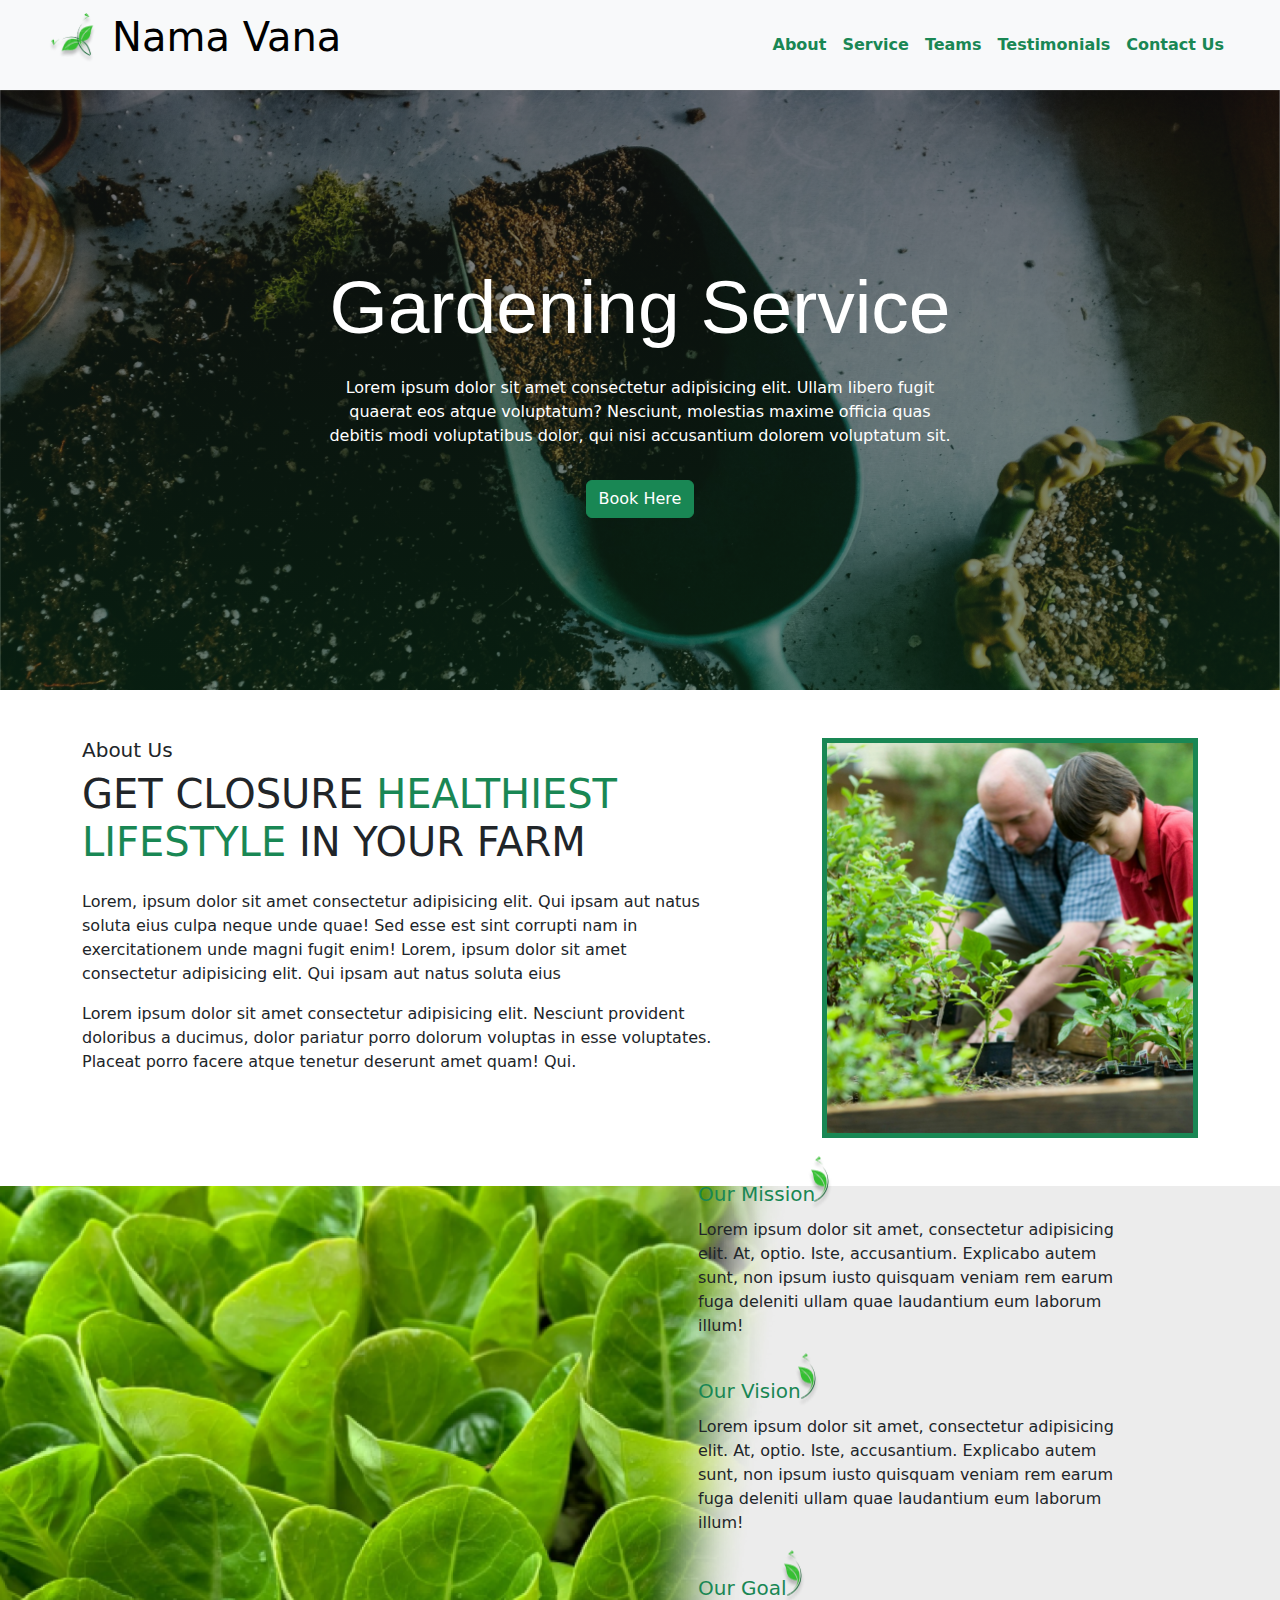
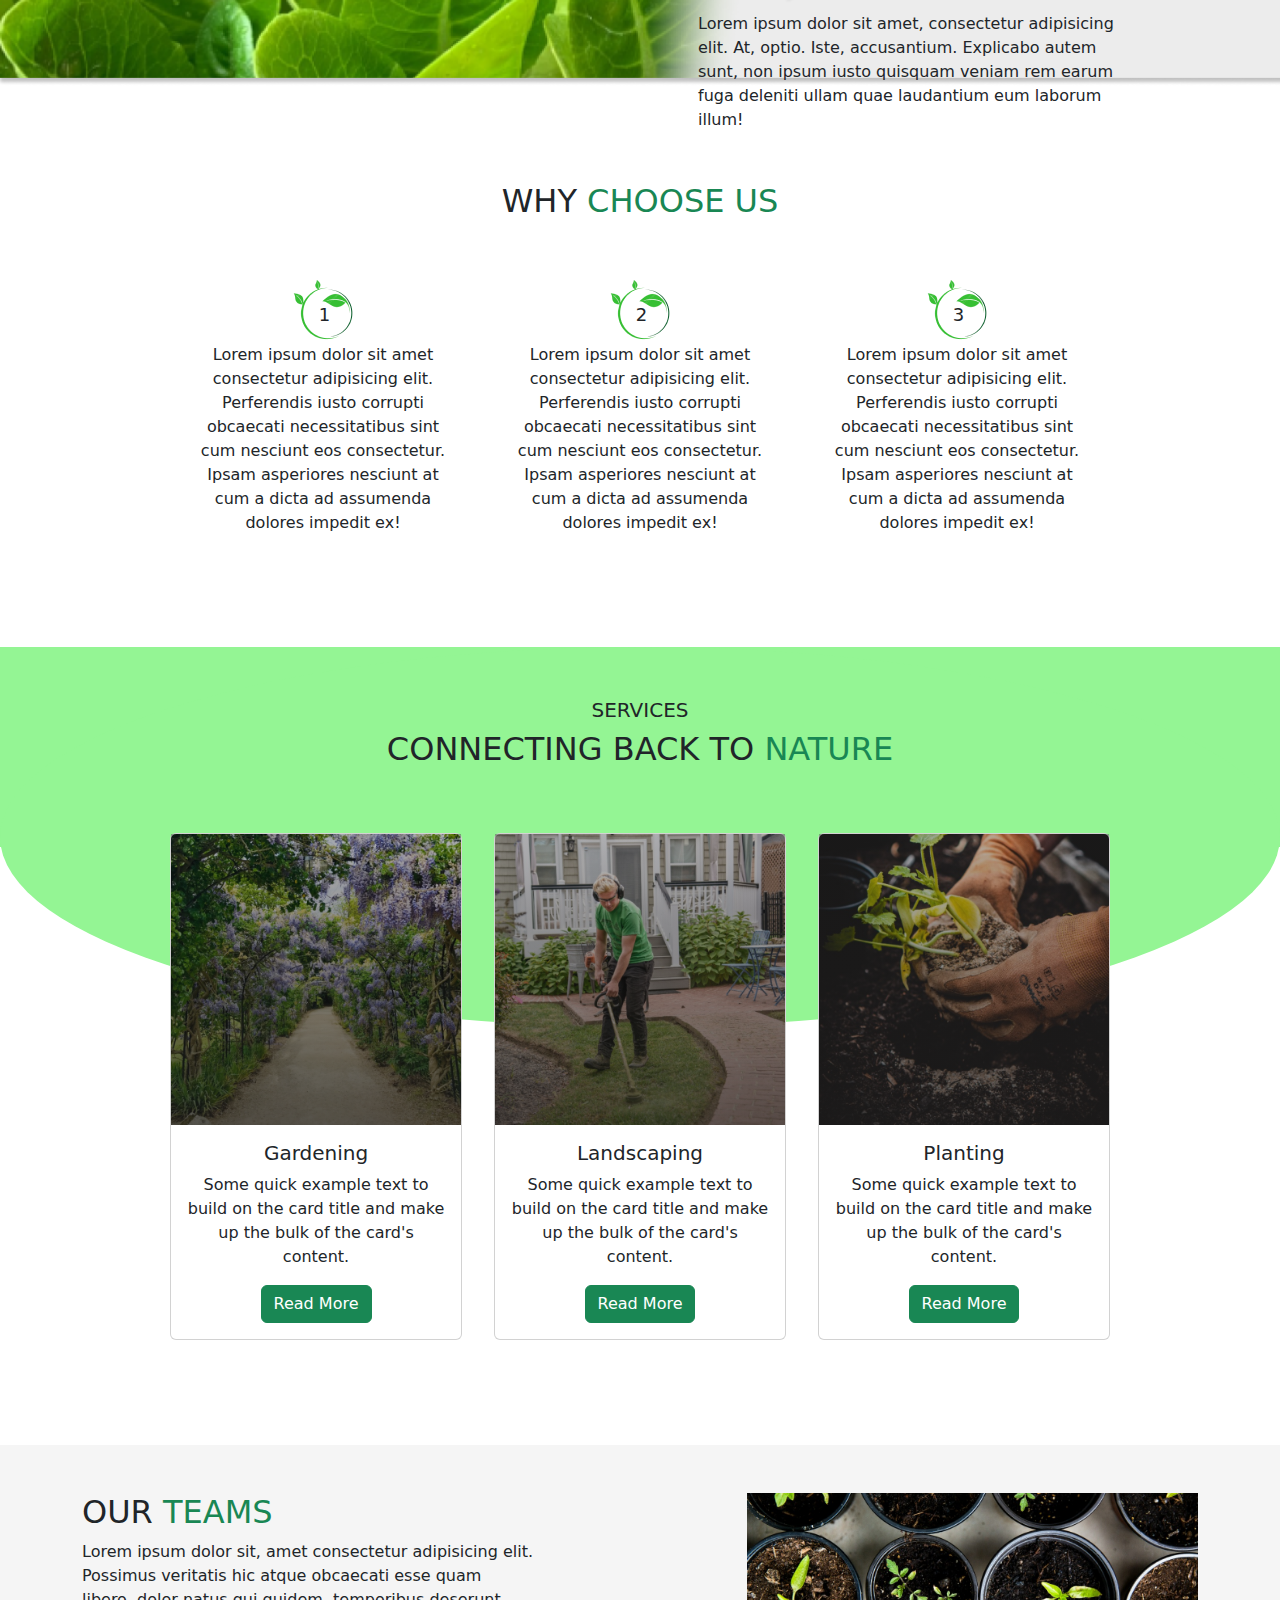
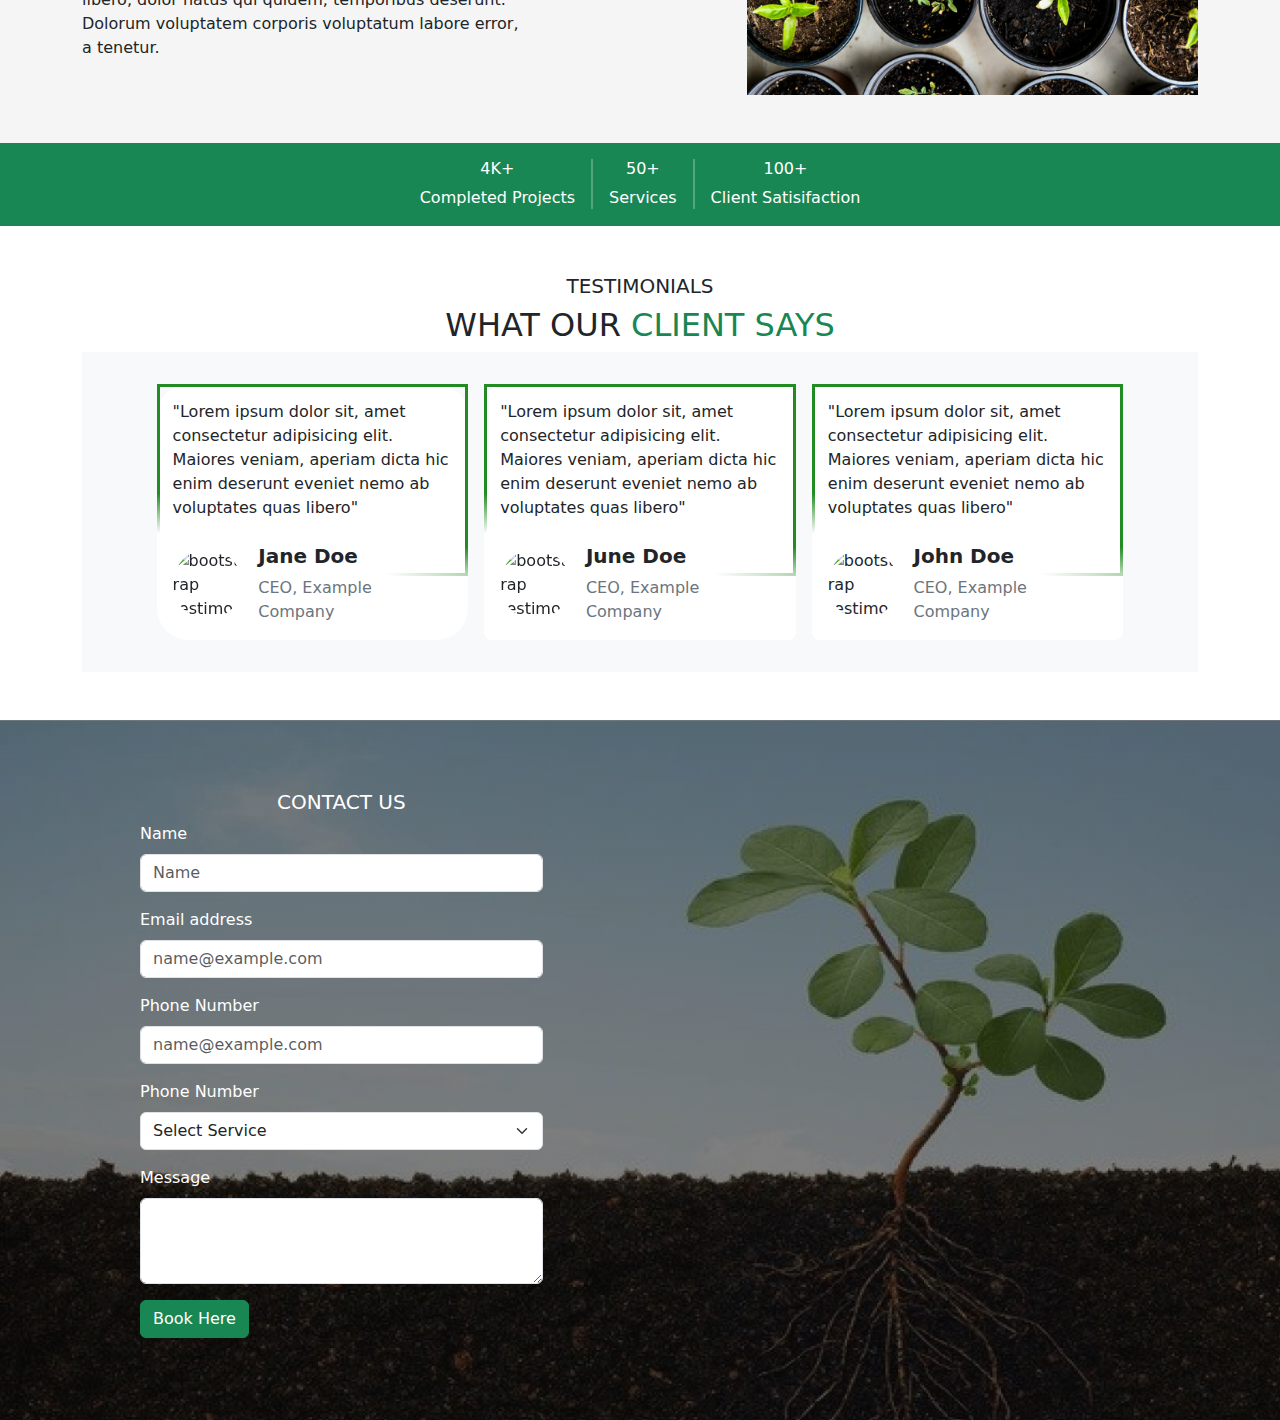
==== commit 22dcd58c: "responsive alignment changes" ====
--- a/gardening_landing_page/html/index.html
+++ b/gardening_landing_page/html/index.html
@@ -1,187 +1,215 @@
 <!DOCTYPE html>
 <html lang="en">
+
 <head>
-    <meta charset="UTF-8">
-    <meta name="viewport" content="width=device-width, initial-scale=1.0">
-    <title>Document</title>
-
-    <!-- ---google fonts----- -->
-    <link rel="preconnect" href="https://fonts.googleapis.com">
-    <link rel="preconnect" href="https://fonts.gstatic.com" crossorigin>
-    <link href="https://fonts.googleapis.com/css2?family=Irish+Grover&display=swap" rel="stylesheet">
-    <link href="https://cdn.jsdelivr.net/npm/bootstrap@5.1.3/dist/css/bootstrap.min.css" rel="stylesheet" crossorigin="anonymous">
-    <link href="../assets/css/style.css" rel="stylesheet">
-    <script src="https://cdn.jsdelivr.net/npm/bootstrap@5.1.3/dist/js/bootstrap.bundle.min.js" crossorigin="anonymous"></script>
+  <meta charset="UTF-8">
+  <meta name="viewport" content="width=device-width, initial-scale=1.0">
+  <title>Document</title>
+
+  <!-- ---google fonts----- -->
+  <link rel="preconnect" href="https://fonts.googleapis.com">
+  <link rel="preconnect" href="https://fonts.gstatic.com" crossorigin>
+  <link href="https://fonts.googleapis.com/css2?family=Irish+Grover&display=swap" rel="stylesheet">
+  <link href="https://cdn.jsdelivr.net/npm/bootstrap@5.1.3/dist/css/bootstrap.min.css" rel="stylesheet"
+    crossorigin="anonymous">
+  <link href="../assets/css/style.css" rel="stylesheet">
+  <script src="https://cdn.jsdelivr.net/npm/bootstrap@5.1.3/dist/js/bootstrap.bundle.min.js"
+    crossorigin="anonymous"></script>
 </head>
+
 <body>
-    <!-- ----navbar----- -->
-    <nav class="navbar navbar-expand-lg navbar-light bg-light">
-        <div class="container-fluid px-5">
-            <a class="d-flex navbar-brand flex-start" href="#">
-                <img src="../assets/img/logo.png" alt="" width="64" height="64" class="d-inline-block align-text-top">
-               <h1 class="irish-grover-regular">Nama Vana</h1>
-              </a>
-          <button class="navbar-toggler" type="button" data-bs-toggle="collapse" data-bs-target="#navbarNavAltMarkup" aria-controls="navbarNavAltMarkup" aria-expanded="false" aria-label="Toggle navigation">
-            <span class="navbar-toggler-icon"></span>
-          </button>
-          <div class="collapse navbar-collapse" id="navbarNavAltMarkup">
-            <div class="navbar-nav">
-              <a class="nav-link active text-success" aria-current="page" href="#about">About</a>
-              <a class="nav-link text-success" href="#service" >Service</a>
-              <a class="nav-link text-success" href="#teams">Teams</a>
-              <a class="nav-link text-success" href="#testimonials">Testimonials</a>
-              <a class="nav-link text-success" href="#contact">Contact Us</a>
-            </div>
-          </div>
-        </div>
-      </nav>
-      <!-- -----header section--- -->
-<div class="hero-img ">
-<span class="overlay-text">
-    <h1>Gardening Service</h1>
-    <p class="py-3">Lorem ipsum dolor sit amet consectetur adipisicing elit. Ullam libero fugit quaerat eos atque voluptatum? Nesciunt, molestias maxime officia quas debitis modi voluptatibus dolor, qui nisi accusantium dolorem voluptatum sit.</p>
-    <button type="button" class="btn btn-success">Book Here</button>
-</span>
-</div>
-<!-- -----about section---- -->
-<section class="container margin-30y my-5">
-  <div class="d-flex justify-content-between" id="about">
-    <div class="col-lg-6 col">
-      <h5>About Us</h5>
-      <h1>GET CLOSURE <span class="text-success">HEALTHIEST LIFESTYLE</span> IN YOUR FARM</h1>
-      <p class="pt-3">Lorem, ipsum dolor sit amet consectetur adipisicing elit. Qui ipsam aut natus soluta eius culpa neque unde quae! Sed esse est sint corrupti nam in exercitationem unde magni fugit
-         enim! Lorem, ipsum dolor sit amet consectetur adipisicing elit. Qui ipsam aut natus soluta eius</p>
-    <p>Lorem ipsum dolor sit amet consectetur adipisicing elit. Nesciunt provident doloribus a ducimus, 
-      dolor pariatur porro dolorum voluptas in esse voluptates. Placeat porro facere atque tenetur deserunt amet quam! Qui.</p>
-    </div>
-    <div class="col-lg-4 img-h300 col">
-      <img src="../assets/img/img2.png" alt=" " class="border border-success border border-5">
-    </div>
+  <!-- ----navbar----- -->
+  <nav class="navbar navbar-expand-lg navbar-light bg-light">
+    <div class="container-fluid px-5">
+      <a class="d-flex navbar-brand flex-start" href="#">
+        <img src="../assets/img/logo.png" alt="" width="64" height="64" class="d-inline-block align-text-top">
+        <h1 class="irish-grover-regular">Nama Vana</h1>
+      </a>
+      <button class="navbar-toggler" type="button" data-bs-toggle="collapse" data-bs-target="#navbarNavAltMarkup"
+        aria-controls="navbarNavAltMarkup" aria-expanded="false" aria-label="Toggle navigation">
+        <span class="navbar-toggler-icon"></span>
+      </button>
+      <div class="collapse navbar-collapse" id="navbarNavAltMarkup">
+        <div class="navbar-nav">
+          <a class="nav-link active text-success" aria-current="page" href="#about">About</a>
+          <a class="nav-link text-success" href="#service">Service</a>
+          <a class="nav-link text-success" href="#teams">Teams</a>
+          <a class="nav-link text-success" href="#testimonials">Testimonials</a>
+          <a class="nav-link text-success" href="#contact">Contact Us</a>
+        </div>
+      </div>
+    </div>
+  </nav>
+  <!-- -----header section--- -->
+  <div class="hero-img ">
+    <span class="overlay-text">
+      <h1>Gardening Service</h1>
+      <p class="py-3">Lorem ipsum dolor sit amet consectetur adipisicing elit. Ullam libero fugit quaerat eos atque
+        voluptatum? Nesciunt, molestias maxime officia quas debitis modi voluptatibus dolor, qui nisi accusantium
+        dolorem voluptatum sit.</p>
+      <button type="button" class="btn btn-success">Book Here</button>
+    </span>
   </div>
-</section>
-<!-- -------body section---- -->
-<div class="col-lg-4 img-position">
-  <img src="../assets/img/img3.png" alt=" ">
-  <div class="text-overlay-left">
-   <div class="d-flex align-items-center d-flex-item">
-      <div class="text-container">
-        <h5 class="text-success d-flex flex-start  ">Our Mission</h5>
-    </div>
-      <div class="emoji-container" style="margin-left: -25px;">
-          <img src="../assets/img/img6.png" alt="Emoji Image">
-      </div>
-     </div>
-     <p>Lorem ipsum dolor sit amet, consectetur adipisicing elit. At, optio. Iste, accusantium. Explicabo autem sunt, non ipsum iusto quisquam veniam rem earum fuga deleniti ullam quae laudantium eum laborum illum!</p>
-  <!-- ------- -->
-  <div class="d-flex align-items-center d-flex-item">
-    <div class="text-container">
-      <h5 class="text-success d-flex flex-start">Our Vision</h5>
-  </div>
-    <div class="emoji-container" style="margin-left: -24px;">
-        <img src="../assets/img/img6.png" alt="Emoji Image">
-    </div>
-   </div> 
-   <p>Lorem ipsum dolor sit amet, consectetur adipisicing elit. At, optio. Iste, accusantium. Explicabo autem sunt, non ipsum iusto quisquam veniam rem earum fuga deleniti ullam quae laudantium eum laborum illum!</p>
-<!-- --------  -->
-<div class="d-flex align-items-center d-flex-item">
-  <div class="text-container">
-    <h5 class="text-success d-flex flex-start">Our Goal</h5>
-</div>
-  <div class="emoji-container" style="margin-left: -24px;">
-      <img src="../assets/img/img6.png" alt="Emoji Image">
-  </div>
- </div> 
- <p>Lorem ipsum dolor sit amet, consectetur adipisicing elit. At, optio. Iste, accusantium. Explicabo autem sunt, non ipsum iusto quisquam veniam rem earum fuga deleniti ullam quae laudantium eum laborum illum!</p>
-</div>
-</div>
-<!-- ----------Why choose Us------ -->
-<section class="container margin-30y align-items-center my-5 pb-5">
-  <h2 class="pt-5 pb-5 text-center">WHY <span class="text-success">CHOOSE US</span> </h2>
-<div class="d-flex flex-row align-items-center justify-content-center text-center">
-  <div class="col-lg-3 align-items-center mx-3 text-center">
-  <div class="image-container text-center">
-    <img src="../assets/img/img5.png" alt="Image">
-    <div class="number-overlay">1</div>
-    </div>
-    <p class="text-center">Lorem ipsum dolor sit amet consectetur adipisicing elit. Perferendis iusto corrupti obcaecati necessitatibus sint cum nesciunt eos consectetur. Ipsam asperiores nesciunt at cum a dicta ad assumenda dolores impedit ex!</p>
- </div>
- <div class="col-lg-3 align-items-center mx-3">
-  <div class="image-container text-center">
-    <img src="../assets/img/img5.png" alt="Image">
-    <div class="number-overlay">2</div>
-    </div>
-    <p class="text-center">Lorem ipsum dolor sit amet consectetur adipisicing elit. Perferendis iusto corrupti obcaecati necessitatibus sint cum nesciunt eos consectetur. Ipsam asperiores nesciunt at cum a dicta ad assumenda dolores impedit ex!</p>
- </div>
- <div class="col-lg-3 align-items-center mx-3">
-  <div class="image-container text-center">
-    <img src="../assets/img/img5.png" alt="Image">
-    <div class="number-overlay">3</div>
-    </div>
-    <p class="text-center">Lorem ipsum dolor sit amet consectetur adipisicing elit. Perferendis iusto corrupti obcaecati necessitatibus sint cum nesciunt eos consectetur. Ipsam asperiores nesciunt at cum a dicta ad assumenda dolores impedit ex!</p>
- </div>
-</div>
-</section>   
-<!-- ------ service section  -->
- <section class="container-fluid p-0" style="position: relative;height: 750px;">
-  <div class="box">
-    <div class="box-circle" id="service">
-      <div class="overlay-service text-dark">
-        <h5>SERVICES</h5>
-        <h2>CONNECTING BACK TO <span class="text-success">NATURE</span></h2>
-        <div class="d-flex flex-row justify-content-center mt-5">
-          <div class="col-lg-4 mx-3">
-            <div class="card">
-           <div class="card-overlay">
-              <img src="../assets/img/gardening.png" class="card-img-top" alt="..."></div> 
-              <div class="card-body">
-                <h5 class="card-title">Gardening</h5>
-                <p class="card-text">Some quick example text to build on the card title and make up the bulk of the card's content.</p>
-                <a href="#" class="btn btn-success">Read More</a>
-              </div>
-            </div>
-          </div>
-          <div class="col-lg-4  mx-3">
-            <div class="card">
-              <div class="card-overlay">
-              <img src="../assets/img/landscaping.png" class="card-img-top" alt="..."></div>
-              <div class="card-body">
-                <h5 class="card-title">Landscaping</h5>
-                <p class="card-text">Some quick example text to build on the card title and make up the bulk of the card's content.</p>
-                <a href="#" class="btn btn-success">Read More</a>
-              </div>
-            </div>
-          </div>
-          <div class="col-lg-4 mx-3 ">
-            <div class="card">
-              <div class="card-overlay">
-                <img src="../assets/img/planting.png" class="card-img-top" alt="..."></div>
-              <div class="card-body">
-                <h5 class="card-title">Planting</h5>
-                <p class="card-text">Some quick example text to build on the card title and make up the bulk of the card's content.</p>
-                <a href="#" class="btn btn-success">Read More</a>
-              </div>
-            </div>
-          </div>
-        </div>
-    </div>
-  </div>
- </section>
- <!-- ----Teams---- -->
+  <!-- -----about section---- -->
+  <section class="container margin-30y my-5">
+    <div class="row justify-content-between" id="about">
+      <div class="col-lg-7 col-12">
+        <h5>About Us</h5>
+        <h1>GET CLOSURE <span class="text-success">HEALTHIEST LIFESTYLE</span> IN YOUR FARM</h1>
+        <p class="pt-3">Lorem, ipsum dolor sit amet consectetur adipisicing elit. Qui ipsam aut natus soluta eius culpa
+          neque unde quae! Sed esse est sint corrupti nam in exercitationem unde magni fugit
+          enim! Lorem, ipsum dolor sit amet consectetur adipisicing elit. Qui ipsam aut natus soluta eius</p>
+        <p>Lorem ipsum dolor sit amet consectetur adipisicing elit. Nesciunt provident doloribus a ducimus,
+          dolor pariatur porro dolorum voluptas in esse voluptates. Placeat porro facere atque tenetur deserunt amet
+          quam! Qui.</p>
+      </div>
+      <div class="col-lg-4 img-h300 col-12">
+        <img src="../assets/img/img2.png" alt=" " class="border border-success border border-5">
+      </div>
+    </div>
+  </section>
+  <!-- -------body section---- -->
+  <section class="">
+    <div class="col-lg-4 col img-position">
+      <!-- <img src="../assets/img/img3.png" alt=" "> -->
+      <div class="text-overlay-left m-3">
+        <div class="d-flex align-items-center d-flex-item">
+          <div class="text-container">
+            <h5 class="text-success d-flex flex-start">Our Mission</h5>
+          </div>
+          <div class="emoji-container" style="margin-left: -25px;">
+            <img src="../assets/img/img6.png" alt="Emoji Image">
+          </div>
+        </div>
+        <p>Lorem ipsum dolor sit amet, consectetur adipisicing elit. At, optio. Iste, accusantium. Explicabo autem sunt,
+          non ipsum iusto quisquam veniam rem earum fuga deleniti ullam quae laudantium eum laborum illum!</p>
+        <!-- ------- -->
+        <div class="d-flex align-items-center d-flex-item">
+          <div class="text-container">
+            <h5 class="text-success d-flex flex-start">Our Vision</h5>
+          </div>
+          <div class="emoji-container" style="margin-left: -24px;">
+            <img src="../assets/img/img6.png" alt="Emoji Image">
+          </div>
+        </div>
+        <p>Lorem ipsum dolor sit amet, consectetur adipisicing elit. At, optio. Iste, accusantium. Explicabo autem sunt,
+          non ipsum iusto quisquam veniam rem earum fuga deleniti ullam quae laudantium eum laborum illum!</p>
+        <!-- --------  -->
+        <div class="d-flex align-items-center d-flex-item">
+          <div class="text-container">
+            <h5 class="text-success d-flex flex-start">Our Goal</h5>
+          </div>
+          <div class="emoji-container" style="margin-left: -24px;">
+            <img src="../assets/img/img6.png" alt="Emoji Image">
+          </div>
+        </div>
+        <p>Lorem ipsum dolor sit amet, consectetur adipisicing elit. At, optio. Iste, accusantium. Explicabo autem sunt,
+          non ipsum iusto quisquam veniam rem earum fuga deleniti ullam quae laudantium eum laborum illum!</p>
+      </div>
+    </div>
+  </section>
+  <!-- ----------Why choose Us------ -->
+  <section class="container margin-30y align-items-center my-5 pb-5">
+    <h2 class="pt-5 pb-5 text-center">WHY <span class="text-success">CHOOSE US</span> </h2>
+    <div class="row align-items-center justify-content-center text-center">
+      <div class="col-lg-3 col-12 align-items-center mx-3 text-center">
+        <div class="image-container text-center">
+          <img src="../assets/img/img5.png" alt="Image">
+          <div class="number-overlay">1</div>
+        </div>
+        <p class="text-center">Lorem ipsum dolor sit amet consectetur adipisicing elit. Perferendis iusto corrupti
+          obcaecati necessitatibus sint cum nesciunt eos consectetur. Ipsam asperiores nesciunt at cum a dicta ad
+          assumenda dolores impedit ex!</p>
+      </div>
+      <div class="col-lg-3 col-12 align-items-center mx-3">
+        <div class="image-container text-center">
+          <img src="../assets/img/img5.png" alt="Image">
+          <div class="number-overlay">2</div>
+        </div>
+        <p class="text-center">Lorem ipsum dolor sit amet consectetur adipisicing elit. Perferendis iusto corrupti
+          obcaecati necessitatibus sint cum nesciunt eos consectetur. Ipsam asperiores nesciunt at cum a dicta ad
+          assumenda dolores impedit ex!</p>
+      </div>
+      <div class="col-lg-3 col-12 align-items-center mx-3">
+        <div class="image-container text-center">
+          <img src="../assets/img/img5.png" alt="Image">
+          <div class="number-overlay">3</div>
+        </div>
+        <p class="text-center">Lorem ipsum dolor sit amet consectetur adipisicing elit. Perferendis iusto corrupti
+          obcaecati necessitatibus sint cum nesciunt eos consectetur. Ipsam asperiores nesciunt at cum a dicta ad
+          assumenda dolores impedit ex!</p>
+      </div>
+    </div>
+  </section>
+  <!-- ------ service section  -->
+  <section class="container-fluid p-0 bg-white position-relative h-max-20">
+    <div class="box" id="service">
+      <div class="box-circle">
+        <div class="overlay-service text-dark">
+          <h5>SERVICES</h5>
+          <h2>CONNECTING BACK TO <span class="text-success">NATURE</span></h2>
+          <div class="d-flex-row justify-content-center mt-5 ">
+            <div class="col-lg-4 col-12 m-3">
+              <div class="card">
+                <div class="card-overlay">
+                  <img src="../assets/img/gardening.png" class="card-img-top" alt="...">
+                </div>
+                <div class="card-body">
+                  <h5 class="card-title">Gardening</h5>
+                  <p class="card-text">Some quick example text to build on the card title and make up the bulk of the
+                    card's content.</p>
+                  <a href="#" class="btn btn-success">Read More</a>
+                </div>
+              </div>
+            </div>
+            <div class="col-lg-4 col-12 m-3">
+              <div class="card">
+                <div class="card-overlay">
+                  <img src="../assets/img/landscaping.png" class="card-img-top" alt="...">
+                </div>
+                <div class="card-body">
+                  <h5 class="card-title">Landscaping</h5>
+                  <p class="card-text">Some quick example text to build on the card title and make up the bulk of the
+                    card's content.</p>
+                  <a href="#" class="btn btn-success">Read More</a>
+                </div>
+              </div>
+            </div>
+            <div class="col-lg-4 col-12 m-3">
+              <div class="card">
+                <div class="card-overlay">
+                  <img src="../assets/img/planting.png" class="card-img-top" alt="...">
+                </div>
+                <div class="card-body">
+                  <h5 class="card-title">Planting</h5>
+                  <p class="card-text">Some quick example text to build on the card title and make up the bulk of the
+                    card's content.</p>
+                  <a href="#" class="btn btn-success">Read More</a>
+                </div>
+              </div>
+            </div>
+          </div>
+        </div>
+      </div>
+  </section>
+  <!-- ----Teams---- -->
   <section style="background-color: #F5F5F5;">
     <div class="container mt-5">
       <div class="row justify-content-between py-5" id="teams">
-      <div class="col-lg-5 col">
-        <h2>OUR <span class="text-success">TEAMS</span> </h2>
-        <p>Lorem ipsum dolor sit, amet consectetur adipisicing elit. Possimus veritatis hic atque obcaecati esse quam libero, dolor natus qui quidem, temporibus deserunt. Dolorum voluptatem corporis voluptatum labore error, a tenetur.</p>
-      </div>
-      <div class="col-lg-5 col">
-        <img src="../assets/img/img4.png" alt="" class="img-fluid">
-      </div>
-    </div>
-  </div>
+        <div class="col-lg-5 col-12">
+          <h2>OUR <span class="text-success">TEAMS</span> </h2>
+          <p>Lorem ipsum dolor sit, amet consectetur adipisicing elit. Possimus veritatis hic atque obcaecati esse quam
+            libero, dolor natus qui quidem, temporibus deserunt. Dolorum voluptatem corporis voluptatum labore error, a
+            tenetur.</p>
+        </div>
+        <div class="col-lg-5 col-12">
+          <img src="../assets/img/img4.png" alt="" class="img-fluid">
+        </div>
+      </div>
+    </div>
   </section>
   <!-- -----number---- -->
-   <section class="d-flex gap-3 justify-content-center bg-success text-white m-0 flex-align-tems-center py-3">
+  <section class="d-flex gap-3 justify-content-center bg-success text-white m-0 flex-align-tems-center py-3">
     <div class="align-items-center">
       <h6>4K+</h6>
       <p class="mb-0">Completed Projects</p>
@@ -196,12 +224,13 @@
       <h6>100+</h6>
       <p class="mb-0">Client Satisifaction</p>
     </div>
-   </section>
-   <!-- ------Testimonials------ -->
-    <section class="container my-5" id="testimonials">
-      <div class="flex-align-tems-center">
+  </section>
+  <!-- ------Testimonials------ -->
+  <section class="container my-5" id="testimonials">
+    <div class="flex-align-tems-center">
       <h5 class="text-center">TESTIMONIALS</h5>
-      <h2>WHAT OUR <span class="text-success">CLIENT SAYS</span></h2></div>
+      <h2>WHAT OUR <span class="text-success">CLIENT SAYS</span></h2>
+    </div>
     <div class="container-fluid bg-body-tertiary py-3">
       <div id="testimonialCarousel" class="carousel" data-bs-touch="false">
         <div class="carousel-inner">
@@ -211,9 +240,11 @@
                 <i class="bi bi-quote"></i>
               </div>
               <div class="card-body">
-                <p class="card-text">"Lorem ipsum dolor sit, amet consectetur adipisicing elit. Maiores veniam, aperiam dicta hic enim deserunt eveniet nemo ab voluptates quas libero"</p>
+                <p class="card-text">"Lorem ipsum dolor sit, amet consectetur adipisicing elit. Maiores veniam, aperiam
+                  dicta hic enim deserunt eveniet nemo ab voluptates quas libero"</p>
                 <div class="d-flex align-items-center pt-2">
-                  <img src="https://codingyaar.com/wp-content/uploads/square-headshot-1.png" alt="bootstrap testimonial carousel slider 2">
+                  <img src="https://codingyaar.com/wp-content/uploads/square-headshot-1.png"
+                    alt="bootstrap testimonial carousel slider 2">
                   <div>
                     <h5 class="card-title fw-bold">Jane Doe</h5>
                     <span class="text-secondary">CEO, Example Company</span>
@@ -228,9 +259,11 @@
                 <i class="bi bi-quote"></i>
               </div>
               <div class="card-body">
-                <p class="card-text">"Lorem ipsum dolor sit, amet consectetur adipisicing elit. Maiores veniam, aperiam dicta hic enim deserunt eveniet nemo ab voluptates quas libero"</p>
+                <p class="card-text">"Lorem ipsum dolor sit, amet consectetur adipisicing elit. Maiores veniam, aperiam
+                  dicta hic enim deserunt eveniet nemo ab voluptates quas libero"</p>
                 <div class="d-flex align-items-center pt-2">
-                  <img src="https://codingyaar.com/wp-content/uploads/square-headshot-2.png" alt="bootstrap testimonial carousel slider 2">
+                  <img src="https://codingyaar.com/wp-content/uploads/square-headshot-2.png"
+                    alt="bootstrap testimonial carousel slider 2">
                   <div>
                     <h5 class="card-title fw-bold">June Doe</h5>
                     <span class="text-secondary">CEO, Example Company</span>
@@ -245,9 +278,11 @@
                 <i class="bi bi-quote"></i>
               </div>
               <div class="card-body">
-                <p class="card-text">"Lorem ipsum dolor sit, amet consectetur adipisicing elit. Maiores veniam, aperiam dicta hic enim deserunt eveniet nemo ab voluptates quas libero"</p>
+                <p class="card-text">"Lorem ipsum dolor sit, amet consectetur adipisicing elit. Maiores veniam, aperiam
+                  dicta hic enim deserunt eveniet nemo ab voluptates quas libero"</p>
                 <div class="d-flex align-items-center pt-2">
-                  <img src="https://codingyaar.com/wp-content/uploads/bootstrap-profile-card-image.jpg" alt="bootstrap testimonial carousel slider 2">
+                  <img src="https://codingyaar.com/wp-content/uploads/bootstrap-profile-card-image.jpg"
+                    alt="bootstrap testimonial carousel slider 2">
                   <div>
                     <h5 class="card-title fw-bold">John Doe</h5>
                     <span class="text-secondary">CEO, Example Company</span>
@@ -256,45 +291,46 @@
               </div>
             </div>
           </div>
-         
-        </div>
-          </div>
-    </div>
-  </section>
-    <!-- ------contact us----- -->
-     <section>
-      <div class="footer-img" id="contact">
-        <div class="container overlay-text-footer text-white">
-            <h5 class="text-center">CONTACT US</h5>
-            <div class="mb-3">
-              <label for="exampleFormControlInput1" class="form-label">Name</label>
-              <input type="text" class="form-control" id="exampleFormControlInput1" placeholder="Name">
-            </div>
-            <div class="mb-3">
-              <label for="exampleFormControlInput1" class="form-label">Email address</label>
-              <input type="email" class="form-control" id="exampleFormControlInput1" placeholder="name@example.com">
-            </div>
-            <div class="mb-3">
-              <label for="exampleFormControlInput1" class="form-label">Phone Number</label>
-              <input type="number" class="form-control" id="exampleFormControlInput1" placeholder="name@example.com">
-            </div>
-            <div class="mb-3">
-              <label for="exampleFormControlInput1" class="form-label">Phone Number</label>
-              <select class="form-select" aria-label="Default select example">
-                <option selected>Select Service</option>
-                <option value="1">Landscapes</option>
-                <option value="2">Gardening</option>
-                <option value="3">Planting</option>
-              </select>  
-            </div>
- <div class="mb-3">
-              <label for="exampleFormControlTextarea1" class="form-label">Message</label>
-              <textarea class="form-control" id="exampleFormControlTextarea1" rows="3"></textarea>
-            </div>
-            <button type="button" class="btn btn-success">Book Here</button>
-          </div>
-        </div>
-     </section>
+
+        </div>
+      </div>
+    </div>
+  </section>
+  <!-- ------contact us----- -->
+  <section>
+    <div class="footer-img" id="contact">
+      <div class="container col-lg-4 col-10 overlay-text-footer text-white">
+        <h5 class="text-center">CONTACT US</h5>
+        <div class="mb-3">
+          <label for="exampleFormControlInput1" class="form-label">Name</label>
+          <input type="text" class="form-control" id="exampleFormControlInput1" placeholder="Name">
+        </div>
+        <div class="mb-3">
+          <label for="exampleFormControlInput1" class="form-label">Email address</label>
+          <input type="email" class="form-control" id="exampleFormControlInput1" placeholder="name@example.com">
+        </div>
+        <div class="mb-3">
+          <label for="exampleFormControlInput1" class="form-label">Phone Number</label>
+          <input type="number" class="form-control" id="exampleFormControlInput1" placeholder="name@example.com">
+        </div>
+        <div class="mb-3">
+          <label for="exampleFormControlInput1" class="form-label">Phone Number</label>
+          <select class="form-select" aria-label="Default select example">
+            <option selected>Select Service</option>
+            <option value="1">Landscapes</option>
+            <option value="2">Gardening</option>
+            <option value="3">Planting</option>
+          </select>
+        </div>
+        <div class="mb-3">
+          <label for="exampleFormControlTextarea1" class="form-label">Message</label>
+          <textarea class="form-control" id="exampleFormControlTextarea1" rows="3"></textarea>
+        </div>
+        <button type="button" class="btn btn-success">Book Here</button>
+      </div>
+    </div>
+  </section>
   <script src="../assets/js/script.js"></script>
 </body>
+
 </html>--- a/gardening_landing_page/assets/css/style.css
+++ b/gardening_landing_page/assets/css/style.css
@@ -1,163 +1,195 @@
 .irish-grover-regular {
-    font-family: "Irish Grover", system-ui;
-    font-weight: 400;
-    font-style: normal;
-  }
-  .hero-img{
-    background-image:linear-gradient(to bottom, rgba(24, 22, 24, 0.52), rgba(15, 56, 31, 0.53)),url('../img/img1.png');
-    height: 600px;
+  font-family: "Irish Grover", system-ui;
+  font-weight: 400;
+  font-style: normal;
+}
+
+.hero-img {
+  background-image: linear-gradient(to bottom, rgba(24, 22, 24, 0.52), rgba(15, 56, 31, 0.53)), url('../img/img1.png');
+  height: 600px;
+  width: 100%;
+  background-repeat: no-repeat;
+  position: relative;
+  background-size: cover;
+  /* display: inline-block; */
+}
+
+.overlay-text {
+  position: absolute;
+  top: 50%;
+  left: 50%;
+  transform: translate(-50%, -50%);
+  color: #fff;
+  text-align: center;
+}
+
+.overlay-text h1 {
+  font-size: 75px;
+  font-family: 'Segoe UI', Tahoma, Geneva, Verdana, sans-serif;
+}
+
+.img-h300 {
+  width: 400px;
+  height: 400px;
+  overflow: hidden;
+  position: relative;
+}
+
+.img-h300 img {
+  width: 100%;
+  height: 100%;
+  object-fit: cover;
+}
+
+/* .container{
+      width:1200px;
+    } */
+.margin-30y {
+  margin-top: 30px;
+  margin-bottom: 30px;
+}
+
+.margin-right-30 {
+  margin-right: 150px;
+}
+
+@media (min-width: 992px) {
+  .navbar-expand-lg .navbar-collapse {
+    display: flex !important;
+    flex-basis: auto;
+    flex-direction: row-reverse;
+  }
+
+  .d-flex-row {
+    display: flex;
+    flex-direction: row;
+  }
+
+  .box {
+    width: 100%;
+    height: 200px;
+    background-color: rgb(148, 245, 148);
+    position: absolute;
+  }
+
+  .box-circle {
+    position: absolute;
+    left: 0px;
+    top: 0%;
+    width: 100%;
+    height: 380px;
+    background-color: rgb(148, 245, 148);
+    border-radius: 130%;
+    display: flex;
+    justify-content: center;
+    align-items: center;
+  }
+
+  .box .overlay-service {
+    position: absolute;
+    top: 100%;
+    left: 50%;
+    transform: translate(-50%, -50%);
+    padding: 10px;
+    align-items: center;
+    text-align: center;
+    width: 70%;
+  }
+
+  .img-position {
+    background-image: url('../img/img3.png');
+    height: 500px;
     width: 100%;
     background-repeat: no-repeat;
     position: relative;
     background-size: cover;
-    /* display: inline-block; */
-  }
-   .overlay-text {
+    position: relative;
+  }
+
+  .text-overlay-left {
     position: absolute;
-    top: 50%; 
-    left: 50%; 
-    transform: translate(-50%, -50%); 
-    color: #fff; 
-     text-align: center;
-    }
-    .overlay-text h1{
-        font-size: 75px;
-        font-family:'Segoe UI', Tahoma, Geneva, Verdana, sans-serif;
-    }
-    .img-h300{
-      width: 400px;
-      height: 400px;
-      overflow: hidden;
-      position: relative;
-    }
-    .img-h300 img {
-      width: 100%;
-      height: 100%;
-      object-fit: cover;
-  }
-    .container{
-      width:1200px;
-    }
-    .margin-30y{
-      margin-top: 30px;
-      margin-bottom: 30px;
-    }
-    .margin-right-30{
-margin-right: 150px;
-    }
-  @media (min-width: 992px) {
-    .navbar-expand-lg .navbar-collapse {
-        display: flex !important;
-        flex-basis: auto;
-        flex-direction: row-reverse;
-    }
-}
-.img-position{
-   width: 100%;
-     height: auto;
-    margin: auto;
-    position: relative;
-}
+    top: 50%;
+    left: 70%;
+    transform: translate(-50%, -50%);
+    padding: 10px;
+    width: 35%;
+  }
+
+  .h-max-20 {
+    width: 100%;
+    height: 750px;
+    max-height: 2000px;
+  }
+}
+
 .img-position img {
-    width: 100%;
-    height: auto;
-}
- .text-overlay-left {
-  position: absolute;
-            top: 50%;
-            left: 70%;
-            transform: translate(-50%, -50%);
-             padding: 10px;
-             width: 35%;
-  }
-  .emoji-container img {
-    max-width: 100px; /* Limit the max width of the emoji */
-    /* height: auto; */
-}
+  width: 100%;
+  height: auto;
+}
+
+.emoji-container img {
+  max-width: 100px;
+}
+
 .text-container {
   margin-top: 20px;
-    display: flex;
-   
-}
+  display: flex;
+
+}
+
 .image-container {
   position: relative;
   /* display: flex; */
 }
+
 .image-container img {
   /* display: block; */
-  max-width: 100%; 
-  height: auto; 
-}
+  max-width: 100%;
+  height: auto;
+}
+
 .image-container .number-overlay {
   position: absolute;
   top: 55%;
-  left:50%;
-  transform: translate(-45%, -45%); 
+  left: 50%;
+  transform: translate(-45%, -45%);
   padding: 5px 10px;
   font-size: 18px;
-   }
- .box{
-  width: 100%;
-  height: 200px;
-  background-color: rgb(148, 245, 148);
-  position: relative;
-  /* border-radius: 0px 0px 190px 190px; */
-  }
-  .box-circle{
-    /* width: 100%;
-    height: 200px; */
-    /* background-color: rgb(3, 31, 3); */
-    position: absolute;
-    left: 0px;
+}
+
+.card-overlay {
+  position: relative;
+  overflow: hidden;
+}
+
+.card-overlay img {
+  width: 100%;
+  height: auto;
+}
+
+.card-overlay::after {
+  content: "";
+  position: absolute;
   top: 0%;
-  /* z-index: -1; */
-/* border-radius: 0px 0px 90px 90px; */
-width: 100%; /* Adjust size as needed */
-height: 380px; /* Adjust size as needed */
-background-color: rgb(148, 245, 148); /* Background color of the circle */
-border-radius: 130%; /* Creates a circular shape */
-display: flex;
-justify-content: center;
-align-items: center;
-  }
-  .box .overlay-service{
-    position: absolute;
-    top:100%;
-    left:50%;
-    transform: translate(-50%, -50%);
-             padding: 10px;
-             align-items: center;
-             text-align: center;
-             width: 70%; 
-   }
-   .card-overlay {
-    position: relative;
-    overflow: hidden;
-}
-.card-overlay img {
-    width: 100%;
-    height: auto;
-}
-.card-overlay::after {
-    content: "";
-    position: absolute;
-    top: 0%;
-    left: 0;
-    width: 100%;
-    height: 100%;
-    background: linear-gradient(to bottom, rgba(16, 14, 14, 0.3), rgba(26, 24, 24, 0.7));
-    z-index: 1;
-}
-.flex-align-tems-center{
+  left: 0;
+  width: 100%;
+  height: 100%;
+  background: linear-gradient(to bottom, rgba(16, 14, 14, 0.3), rgba(26, 24, 24, 0.7));
+  z-index: 1;
+}
+
+.flex-align-tems-center {
   margin: 0;
   text-align: center;
   align-items: center;
 }
-.vr{
+
+.vr {
   height: 50px;
   width: 2px;
   color: #fff;
 }
+
 .carousel img {
   width: 70px;
   max-height: 70px;
@@ -165,11 +197,13 @@
   margin-right: 1rem;
   overflow: hidden;
 }
+
 .carousel-inner {
   padding: 1em;
 }
 
 @media screen and (min-width: 576px) {
+
   .carousel-inner {
     display: flex;
     width: 90%;
@@ -177,19 +211,35 @@
     padding: 1em 0;
     overflow: hidden;
   }
+
   .carousel-item {
     display: block;
     margin-right: 0;
     flex: 0 0 calc(100% / 2);
   }
-}
+
+}
+
+@media screen and (max-width: 600px) {
+  .h-max-20 {
+    width: 100%;
+    height: auto;
+    max-height: 2000px;
+  }
+}
+
 @media screen and (min-width: 768px) {
+
+  /* .container{
+    width:768px
+  } */
   .carousel-item {
     display: block;
     margin-right: 0;
     flex: 0 0 calc(100% / 3);
   }
 }
+
 .carousel .card {
   margin: 0 0.5em;
   border: 0;
@@ -204,10 +254,12 @@
   top: 50%;
   transform: translateY(-50%);
 }
-.carousel-item .card{
- position: relative;
- 
-}
+
+.carousel-item .card {
+  position: relative;
+
+}
+
 .carousel-item .card::after {
   content: "";
   position: absolute;
@@ -215,46 +267,52 @@
   left: 0;
   width: 100%;
   height: 75%;
-  border:3px solid transparent;
-  border-image:linear-gradient(-170deg, #228B22,#228B22,#228B22,#228B22,#228B22,rgb(255, 255, 255, 0.3),rgb(255, 255, 255, 0.3));
-  border-image-slice:1;
+  border: 3px solid transparent;
+  border-image: linear-gradient(-170deg, #228B22, #228B22, #228B22, #228B22, #228B22, rgb(255, 255, 255, 0.3), rgb(255, 255, 255, 0.3));
+  border-image-slice: 1;
   box-sizing: border-box;
-  border-radius:15px;
-}
-.carousel img{
+  border-radius: 15px;
+}
+
+.carousel img {
   z-index: 1;
 }
-.footer-img{
-  background-image:linear-gradient(to bottom, rgba(11, 11, 11, 0.52), rgba(12, 12, 12, 0.53)),url('../img/contact.png');
+
+.footer-img {
+  background-image: linear-gradient(to bottom, rgba(11, 11, 11, 0.52), rgba(12, 12, 12, 0.53)), url('../img/contact.png');
   height: 700px;
   width: 100%;
   position: relative;
- background-repeat:no-repeat;
+  background-repeat: no-repeat;
   background-size: cover;
   display: block;
   justify-content: center;
   /* display: inline-block; */
 }
- .overlay-text-footer {
-  position: absolute;
-  top: 10%; 
-  left: 10%; 
-  width: 30%;
+
+.overlay-text-footer {
+  position: absolute;
+  top: 10%;
+  left: 10%;
+  /* width: 30%; */
   /* transform: translate(-50%, -50%);  */
   color: #eae7e7;
   background-color: rgba(252, 252, 252, 0.78)11, 11, 0.52;
- z-index: 1;
-  }
-    .overlay-text-footer:before{
-      background-color: #fff;
-      opacity: 0.5;
-      z-index: 1;
-      position: absolute;
-        }
-  .navbar-nav .text-success{
-font-weight:600
-  } 
-  .navbar-nav .text-success:hover{
-     font-weight: bold;
-    border-bottom: 3px Solid #228B22;
-      } +  z-index: 1;
+}
+
+.overlay-text-footer:before {
+  background-color: #fff;
+  opacity: 0.5;
+  z-index: 1;
+  position: absolute;
+}
+
+.navbar-nav .text-success {
+  font-weight: 600
+}
+
+.navbar-nav .text-success:hover {
+  font-weight: bold;
+  border-bottom: 3px Solid #228B22;
+}